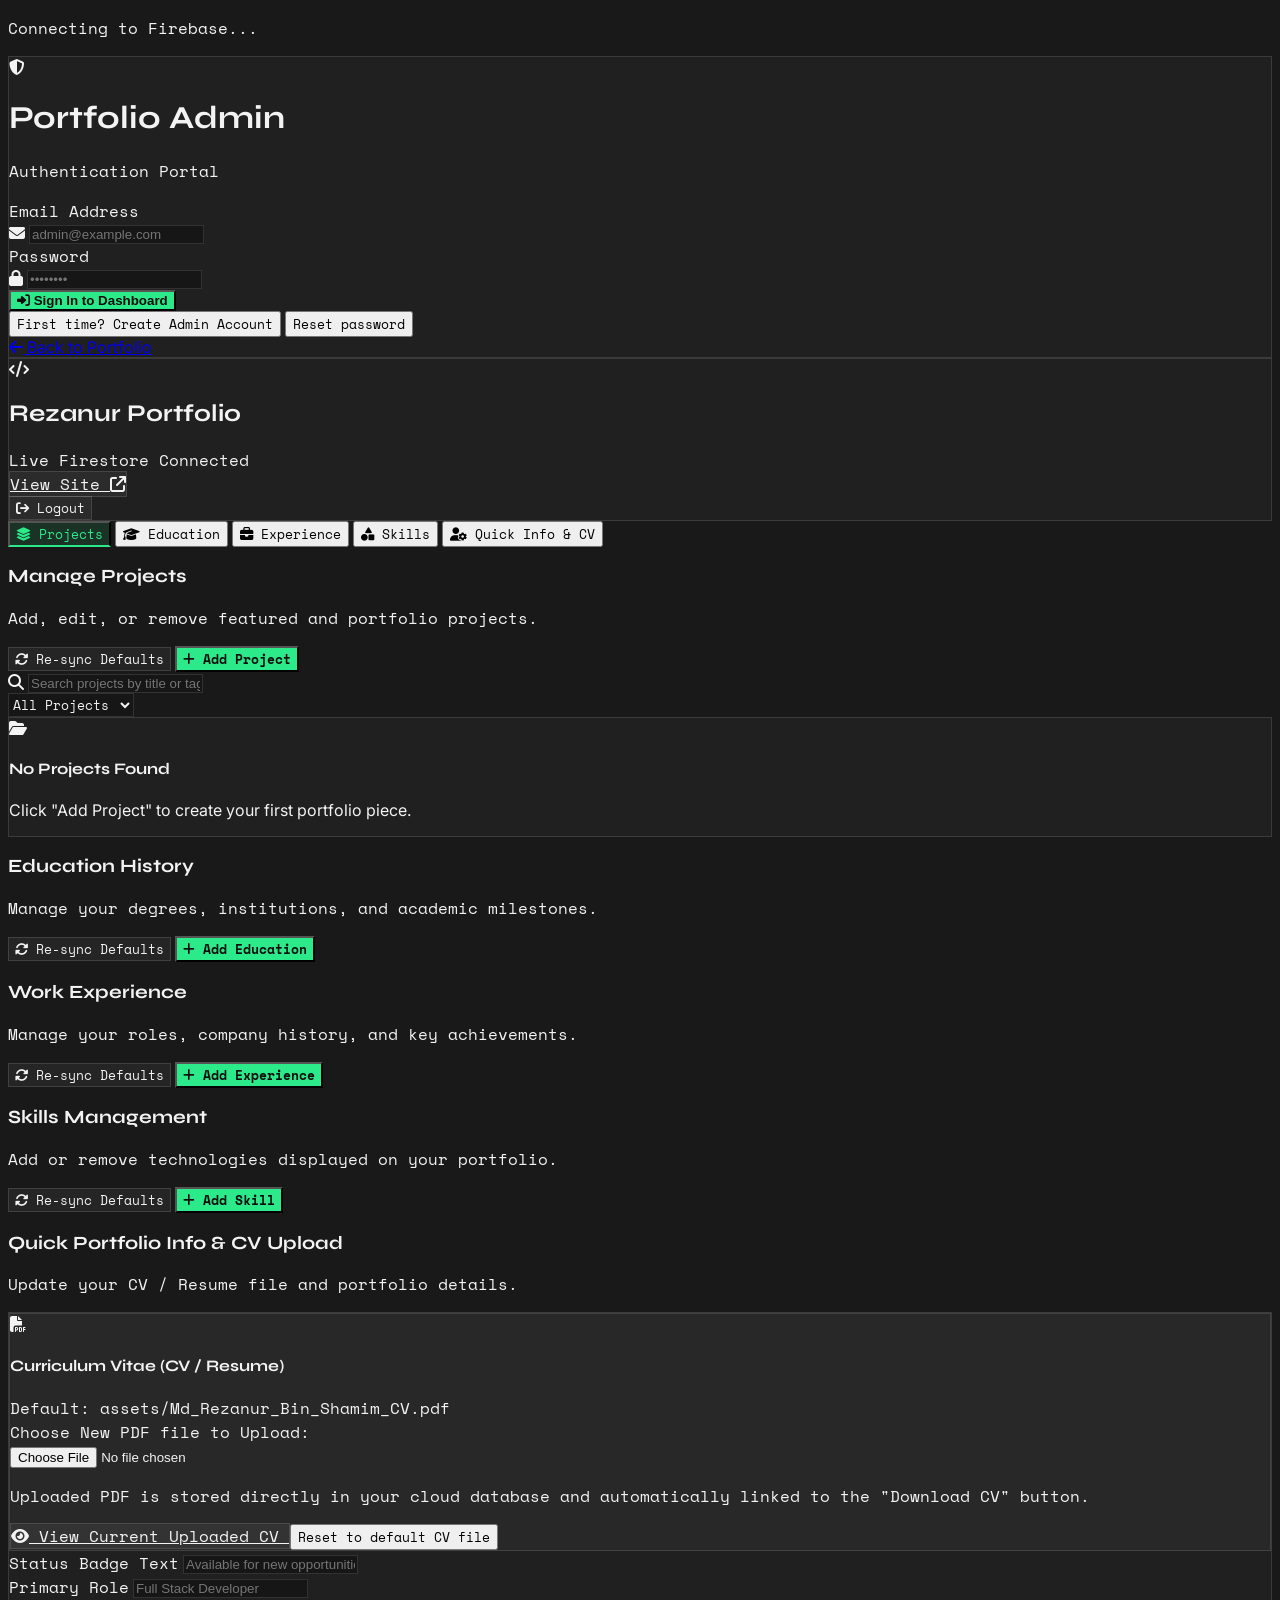
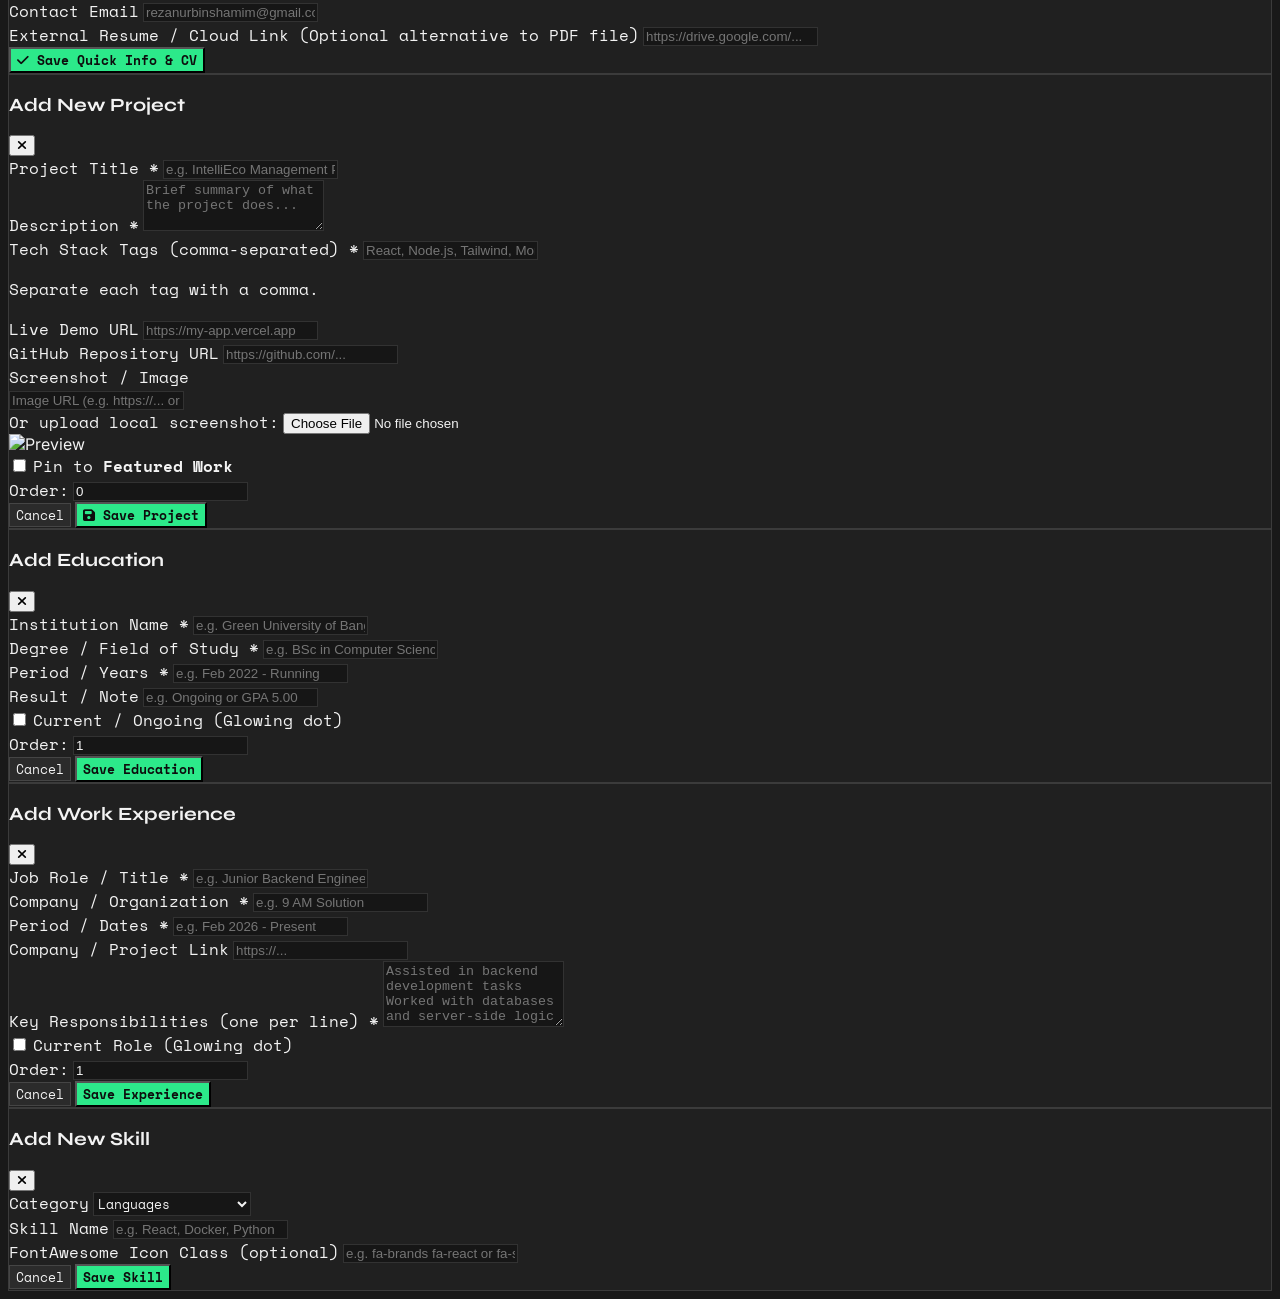
==== admin.html @ 4079ec22 "feat: add admin dashboard with Firebase Firestore dynamic portfolio management" ====
<!DOCTYPE html>
<html lang="en">
<head>
  <meta charset="UTF-8" />
  <meta name="viewport" content="width=device-width, initial-scale=1.0" />
  <title>Admin Dashboard | Rezanur Portfolio</title>
  <link rel="icon" href="data:image/svg+xml,%3Csvg xmlns='http://www.w3.org/2000/svg' viewBox='0 0 100 100'%3E%3Ctext y='0.9em' font-size='90'%3E%F0%9F%9B%A1%EF%B8%8F%3C/text%3E%3C/svg%3E">
  <link rel="preconnect" href="https://fonts.googleapis.com">
  <link rel="preconnect" href="https://fonts.gstatic.com" crossorigin>
  <link href="https://fonts.googleapis.com/css2?family=Inter:wght@300;400;500;600;700;800&family=Space+Mono:wght@400;700&family=Syne:wght@600;700;800&display=swap" rel="stylesheet">
  <link rel="stylesheet" href="https://cdnjs.cloudflare.com/ajax/libs/font-awesome/6.5.1/css/all.min.css" />
  <script src="https://cdn.tailwindcss.com"></script>
  <style>
    :root {
      --bg: #191919;
      --panel: #202020;
      --panel-soft: #282828;
      --line: rgba(255, 255, 255, 0.12);
      --text: #f3f3f3;
      --muted: #9d9da5;
      --accent: #2ce98a;
      --accent-soft: rgba(44, 233, 138, 0.12);
      --accent-hover: #26cf7a;
      --danger: #ef4444;
    }
    body {
      background-color: var(--bg);
      color: var(--text);
      font-family: 'Inter', sans-serif;
    }
    .font-mono-code {
      font-family: 'Space Mono', monospace;
    }
    .font-syne {
      font-family: 'Syne', sans-serif;
    }
    .panel {
      background-color: var(--panel);
      border: 1px solid var(--line);
    }
    .panel-soft {
      background-color: var(--panel-soft);
      border: 1px solid var(--line);
    }
    .accent-btn {
      background-color: var(--accent);
      color: #0d0d0d;
      font-weight: 600;
      transition: all 0.2s ease;
    }
    .accent-btn:hover {
      background-color: var(--accent-hover);
      box-shadow: 0 0 16px rgba(44, 233, 138, 0.4);
    }
    .ghost-btn {
      background-color: rgba(255, 255, 255, 0.05);
      border: 1px solid var(--line);
      color: var(--text);
      transition: all 0.2s ease;
    }
    .ghost-btn:hover {
      background-color: rgba(255, 255, 255, 0.1);
      border-color: rgba(255, 255, 255, 0.25);
    }
    .input-field {
      background-color: #161616;
      border: 1px solid var(--line);
      color: var(--text);
      transition: border-color 0.2s ease;
    }
    .input-field:focus {
      outline: none;
      border-color: var(--accent);
      box-shadow: 0 0 0 1px var(--accent);
    }
    .tab-btn.active {
      color: var(--accent);
      border-bottom: 2px solid var(--accent);
      background-color: var(--accent-soft);
    }
  </style>

  <!-- Firebase SDKs -->
  <script src="https://www.gstatic.com/firebasejs/10.12.0/firebase-app-compat.js"></script>
  <script src="https://www.gstatic.com/firebasejs/10.12.0/firebase-auth-compat.js"></script>
  <script src="https://www.gstatic.com/firebasejs/10.12.0/firebase-firestore-compat.js"></script>
  <script src="firebase-config.js"></script>
</head>
<body class="min-h-screen flex flex-col">

  <!-- Toast Notification Container -->
  <div id="toastContainer" class="fixed top-5 right-5 z-50 flex flex-col gap-2 max-w-sm pointer-events-none"></div>

  <!-- Auth Loading Splash -->
  <div id="authLoading" class="fixed inset-0 bg-[#161616] flex flex-col items-center justify-center z-50 gap-4">
    <div class="w-12 h-12 border-4 border-[rgba(255,255,255,0.1)] border-t-[#2ce98a] rounded-full animate-spin"></div>
    <p class="font-mono-code text-sm text-[#9d9da5]">Connecting to Firebase...</p>
  </div>

  <!-- LOGIN SECTION (Shown when logged out) -->
  <div id="loginSection" class="hidden min-h-screen flex items-center justify-center p-4">
    <div class="panel max-w-md w-full rounded-2xl p-8 relative overflow-hidden shadow-2xl">
      <div class="absolute -top-24 -right-24 w-48 h-48 bg-[#2ce98a]/10 rounded-full blur-3xl pointer-events-none"></div>
      
      <div class="flex items-center gap-3 mb-6">
        <div class="w-10 h-10 rounded-xl bg-[#2ce98a]/10 border border-[#2ce98a]/30 flex items-center justify-center text-[#2ce98a]">
          <i class="fa-solid fa-shield-halved text-lg"></i>
        </div>
        <div>
          <h1 class="font-syne text-2xl font-bold tracking-tight">Portfolio Admin</h1>
          <p class="text-xs text-[#9d9da5] font-mono-code">Authentication Portal</p>
        </div>
      </div>

      <div id="authAlert" class="hidden mb-4 p-3 rounded-lg text-xs font-mono-code border"></div>

      <form id="authForm" class="space-y-4">
        <div>
          <label class="block text-xs font-mono-code text-[#9d9da5] mb-1">Email Address</label>
          <div class="relative">
            <i class="fa-solid fa-envelope absolute left-3 top-1/2 -translate-y-1/2 text-[#9d9da5] text-xs"></i>
            <input type="email" id="authEmail" required placeholder="admin@example.com" class="input-field w-full pl-9 pr-3 py-2.5 rounded-lg text-sm" />
          </div>
        </div>

        <div>
          <label class="block text-xs font-mono-code text-[#9d9da5] mb-1">Password</label>
          <div class="relative">
            <i class="fa-solid fa-lock absolute left-3 top-1/2 -translate-y-1/2 text-[#9d9da5] text-xs"></i>
            <input type="password" id="authPassword" required placeholder="••••••••" class="input-field w-full pl-9 pr-3 py-2.5 rounded-lg text-sm" />
          </div>
        </div>

        <button type="submit" id="authSubmitBtn" class="accent-btn w-full py-2.5 rounded-lg text-sm mt-2 flex items-center justify-center gap-2">
          <i class="fa-solid fa-right-to-bracket"></i>
          <span id="authSubmitText">Sign In to Dashboard</span>
        </button>
      </form>

      <div class="mt-6 pt-4 border-t border-[rgba(255,255,255,0.08)] flex items-center justify-between text-xs">
        <button id="toggleAuthModeBtn" class="text-[#2ce98a] hover:underline font-mono-code">
          First time? Create Admin Account
        </button>
        <button id="forgotPasswordBtn" class="text-[#9d9da5] hover:text-white font-mono-code">
          Reset password
        </button>
      </div>

      <div class="mt-4 text-center">
        <a href="index.html" class="text-xs text-[#9d9da5] hover:text-[#2ce98a] inline-flex items-center gap-1">
          <i class="fa-solid fa-arrow-left"></i> Back to Portfolio
        </a>
      </div>
    </div>
  </div>

  <!-- DASHBOARD SECTION (Shown when logged in) -->
  <div id="dashboardSection" class="hidden flex-1 flex flex-col">
    <!-- Header -->
    <header class="panel border-b border-[var(--line)] sticky top-0 z-30 px-4 md:px-8 py-3.5 flex items-center justify-between">
      <div class="flex items-center gap-3">
        <div class="w-8 h-8 rounded-lg bg-[#2ce98a]/15 border border-[#2ce98a]/30 flex items-center justify-center text-[#2ce98a]">
          <i class="fa-solid fa-code text-sm"></i>
        </div>
        <div>
          <h2 class="font-syne font-bold text-base leading-tight">Rezanur Portfolio</h2>
          <div class="flex items-center gap-2">
            <span class="w-2 h-2 rounded-full bg-[#2ce98a] animate-pulse"></span>
            <span class="text-[11px] font-mono-code text-[#2ce98a]">Live Firestore Connected</span>
          </div>
        </div>
      </div>

      <div class="flex items-center gap-3">
        <a href="index.html" target="_blank" class="ghost-btn px-3 py-1.5 rounded-lg text-xs font-mono-code flex items-center gap-1.5">
          <span>View Site</span>
          <i class="fa-solid fa-arrow-up-right-from-square text-[10px]"></i>
        </a>
        <div class="hidden sm:block text-xs text-[#9d9da5] font-mono-code border-l border-[var(--line)] pl-3" id="userEmailBadge"></div>
        <button id="logoutBtn" class="ghost-btn hover:border-red-500/50 hover:text-red-400 px-3 py-1.5 rounded-lg text-xs font-mono-code flex items-center gap-1.5">
          <i class="fa-solid fa-arrow-right-from-bracket"></i>
          <span class="hidden sm:inline">Logout</span>
        </button>
      </div>
    </header>

    <!-- Navigation Tabs -->
    <div class="border-b border-[var(--line)] bg-[#1c1c1c] px-4 md:px-8">
      <nav class="flex gap-2 overflow-x-auto py-2">
        <button data-tab="projects" class="tab-btn active px-4 py-2 rounded-lg text-xs font-mono-code transition-all flex items-center gap-2">
          <i class="fa-solid fa-layer-group"></i> Projects
        </button>
        <button data-tab="education" class="tab-btn px-4 py-2 rounded-lg text-xs font-mono-code transition-all flex items-center gap-2 text-[#9d9da5] hover:text-white">
          <i class="fa-solid fa-graduation-cap"></i> Education
        </button>
        <button data-tab="experience" class="tab-btn px-4 py-2 rounded-lg text-xs font-mono-code transition-all flex items-center gap-2 text-[#9d9da5] hover:text-white">
          <i class="fa-solid fa-briefcase"></i> Experience
        </button>
        <button data-tab="skills" class="tab-btn px-4 py-2 rounded-lg text-xs font-mono-code transition-all flex items-center gap-2 text-[#9d9da5] hover:text-white">
          <i class="fa-solid fa-shapes"></i> Skills
        </button>
        <button data-tab="profile" class="tab-btn px-4 py-2 rounded-lg text-xs font-mono-code transition-all flex items-center gap-2 text-[#9d9da5] hover:text-white">
          <i class="fa-solid fa-user-gear"></i> Quick Info &amp; CV
        </button>
      </nav>
    </div>

    <!-- Main Content Area -->
    <main class="flex-1 p-4 md:p-8 max-w-7xl mx-auto w-full">

      <!-- ================= TAB: PROJECTS ================= -->
      <section id="tab-projects" class="tab-content space-y-6">
        <div class="flex flex-col sm:flex-row items-start sm:items-center justify-between gap-4">
          <div>
            <h3 class="font-syne text-xl font-bold">Manage Projects</h3>
            <p class="text-xs font-mono-code text-[#9d9da5]">Add, edit, or remove featured and portfolio projects.</p>
          </div>
          <div class="flex items-center gap-2 w-full sm:w-auto">
            <button id="importDefaultsBtn" class="ghost-btn px-3 py-2 rounded-lg text-xs font-mono-code flex items-center gap-1.5" title="Re-sync default projects into Firestore">
              <i class="fa-solid fa-rotate text-[#2ce98a]"></i>
              <span>Re-sync Defaults</span>
            </button>
            <button id="openAddProjectModalBtn" class="accent-btn px-4 py-2 rounded-lg text-xs font-mono-code flex items-center gap-1.5 ml-auto sm:ml-0">
              <i class="fa-solid fa-plus"></i>
              <span>Add Project</span>
            </button>
          </div>
        </div>

        <!-- Filter / Search -->
        <div class="flex items-center gap-3">
          <div class="relative flex-1 max-w-sm">
            <i class="fa-solid fa-magnifying-glass absolute left-3 top-1/2 -translate-y-1/2 text-xs text-[#9d9da5]"></i>
            <input type="text" id="projectSearchInput" placeholder="Search projects by title or tag..." class="input-field w-full pl-9 pr-3 py-2 rounded-lg text-xs" />
          </div>
          <select id="projectFilterPinned" class="input-field px-3 py-2 rounded-lg text-xs font-mono-code">
            <option value="all">All Projects</option>
            <option value="pinned">Featured Only</option>
            <option value="unpinned">Standard Only</option>
          </select>
        </div>

        <!-- Projects Grid -->
        <div id="projectsGrid" class="grid grid-cols-1 md:grid-cols-2 lg:grid-cols-3 gap-4"></div>

        <!-- Empty State -->
        <div id="projectsEmptyState" class="hidden panel rounded-2xl p-12 text-center space-y-4">
          <div class="w-16 h-16 mx-auto rounded-2xl bg-[#2ce98a]/10 border border-[#2ce98a]/30 flex items-center justify-center text-[#2ce98a] text-2xl">
            <i class="fa-solid fa-folder-open"></i>
          </div>
          <h4 class="font-syne text-lg font-bold">No Projects Found</h4>
          <p class="text-xs text-[#9d9da5] max-w-md mx-auto">Click "Add Project" to create your first portfolio piece.</p>
        </div>
      </section>

      <!-- ================= TAB: EDUCATION ================= -->
      <section id="tab-education" class="tab-content hidden space-y-6">
        <div class="flex flex-col sm:flex-row items-start sm:items-center justify-between gap-4">
          <div>
            <h3 class="font-syne text-xl font-bold">Education History</h3>
            <p class="text-xs font-mono-code text-[#9d9da5]">Manage your degrees, institutions, and academic milestones.</p>
          </div>
          <div class="flex items-center gap-2">
            <button id="importEducationDefaultsBtn" class="ghost-btn px-3 py-2 rounded-lg text-xs font-mono-code flex items-center gap-1.5">
              <i class="fa-solid fa-rotate text-[#2ce98a]"></i>
              <span>Re-sync Defaults</span>
            </button>
            <button id="openAddEducationModalBtn" class="accent-btn px-4 py-2 rounded-lg text-xs font-mono-code flex items-center gap-1.5">
              <i class="fa-solid fa-plus"></i>
              <span>Add Education</span>
            </button>
          </div>
        </div>

        <div id="educationGrid" class="space-y-4">
          <!-- Dynamically populated -->
        </div>
      </section>

      <!-- ================= TAB: EXPERIENCE ================= -->
      <section id="tab-experience" class="tab-content hidden space-y-6">
        <div class="flex flex-col sm:flex-row items-start sm:items-center justify-between gap-4">
          <div>
            <h3 class="font-syne text-xl font-bold">Work Experience</h3>
            <p class="text-xs font-mono-code text-[#9d9da5]">Manage your roles, company history, and key achievements.</p>
          </div>
          <div class="flex items-center gap-2">
            <button id="importExperienceDefaultsBtn" class="ghost-btn px-3 py-2 rounded-lg text-xs font-mono-code flex items-center gap-1.5">
              <i class="fa-solid fa-rotate text-[#2ce98a]"></i>
              <span>Re-sync Defaults</span>
            </button>
            <button id="openAddExperienceBtn" class="accent-btn px-4 py-2 rounded-lg text-xs font-mono-code flex items-center gap-1.5">
              <i class="fa-solid fa-plus"></i>
              <span>Add Experience</span>
            </button>
          </div>
        </div>

        <div id="experienceList" class="space-y-4">
          <!-- Dynamically populated -->
        </div>
      </section>

      <!-- ================= TAB: SKILLS ================= -->
      <section id="tab-skills" class="tab-content hidden space-y-6">
        <div class="flex flex-col sm:flex-row items-start sm:items-center justify-between gap-4">
          <div>
            <h3 class="font-syne text-xl font-bold">Skills Management</h3>
            <p class="text-xs font-mono-code text-[#9d9da5]">Add or remove technologies displayed on your portfolio.</p>
          </div>
          <div class="flex items-center gap-2">
            <button id="importSkillsDefaultsBtn" class="ghost-btn px-3 py-2 rounded-lg text-xs font-mono-code flex items-center gap-1.5">
              <i class="fa-solid fa-rotate text-[#2ce98a]"></i>
              <span>Re-sync Defaults</span>
            </button>
            <button id="openAddSkillModalBtn" class="accent-btn px-4 py-2 rounded-lg text-xs font-mono-code flex items-center gap-1.5">
              <i class="fa-solid fa-plus"></i>
              <span>Add Skill</span>
            </button>
          </div>
        </div>

        <div id="skillsContainer" class="space-y-6">
          <!-- Dynamically categorized skills -->
        </div>
      </section>

      <!-- ================= TAB: QUICK INFO & CV ================= -->
      <section id="tab-profile" class="tab-content hidden space-y-6 max-w-3xl">
        <div>
          <h3 class="font-syne text-xl font-bold">Quick Portfolio Info &amp; CV Upload</h3>
          <p class="text-xs font-mono-code text-[#9d9da5]">Update your CV / Resume file and portfolio details.</p>
        </div>

        <form id="quickInfoForm" class="panel rounded-xl p-6 sm:p-8 space-y-6">

          <!-- CV Upload Card -->
          <div class="panel-soft rounded-xl p-5 border border-[var(--line)] space-y-4">
            <div class="flex items-center justify-between flex-wrap gap-2">
              <div class="flex items-center gap-2 text-[#2ce98a]">
                <i class="fa-solid fa-file-pdf text-lg"></i>
                <h4 class="font-syne font-bold text-sm text-white">Curriculum Vitae (CV / Resume)</h4>
              </div>
              <span id="cvCurrentStatus" class="text-[11px] font-mono-code text-[#9d9da5]">Default: assets/Md_Rezanur_Bin_Shamim_CV.pdf</span>
            </div>

            <div class="space-y-2">
              <label class="block text-xs font-mono-code text-[#9d9da5]">Choose New PDF file to Upload:</label>
              <div class="flex flex-col sm:flex-row items-start sm:items-center gap-3">
                <input type="file" id="cvFileInput" accept=".pdf" class="text-xs file:bg-[#2ce98a]/15 file:text-[#2ce98a] file:border file:border-[#2ce98a]/30 file:rounded-lg file:px-3 file:py-2 file:font-mono-code file:cursor-pointer hover:file:bg-[#2ce98a]/25 text-[#9d9da5] w-full sm:w-auto" />
                <span id="cvFileSize" class="text-xs font-mono-code text-[#2ce98a]"></span>
              </div>
              <p class="text-[10px] text-[#9d9da5] font-mono-code">Uploaded PDF is stored directly in your cloud database and automatically linked to the "Download CV" button.</p>
            </div>

            <div id="cvPreviewRow" class="hidden flex items-center gap-3 pt-3 border-t border-[var(--line)]">
              <a id="cvPreviewLink" href="#" target="_blank" class="ghost-btn px-3 py-1.5 rounded-lg text-xs font-mono-code flex items-center gap-1.5 text-[#2ce98a]">
                <i class="fa-solid fa-eye"></i> View Current Uploaded CV
              </a>
              <button type="button" id="resetCvBtn" class="text-[11px] text-[#9d9da5] hover:text-red-400 font-mono-code">
                Reset to default CV file
              </button>
            </div>
          </div>

          <div>
            <label class="block text-xs font-mono-code text-[#9d9da5] mb-1">Status Badge Text</label>
            <input type="text" id="infoStatus" placeholder="Available for new opportunities" class="input-field w-full px-3 py-2 rounded-lg text-xs" />
          </div>

          <div class="grid grid-cols-1 sm:grid-cols-2 gap-4">
            <div>
              <label class="block text-xs font-mono-code text-[#9d9da5] mb-1">Primary Role</label>
              <input type="text" id="infoRole" placeholder="Full Stack Developer" class="input-field w-full px-3 py-2 rounded-lg text-xs" />
            </div>
            <div>
              <label class="block text-xs font-mono-code text-[#9d9da5] mb-1">Contact Email</label>
              <input type="email" id="infoEmail" placeholder="rezanurbinshamim@gmail.com" class="input-field w-full px-3 py-2 rounded-lg text-xs" />
            </div>
          </div>

          <div>
            <label class="block text-xs font-mono-code text-[#9d9da5] mb-1">External Resume / Cloud Link (Optional alternative to PDF file)</label>
            <input type="url" id="infoResume" placeholder="https://drive.google.com/..." class="input-field w-full px-3 py-2 rounded-lg text-xs" />
          </div>

          <button type="submit" id="saveQuickInfoBtn" class="accent-btn px-5 py-2.5 rounded-lg text-xs font-mono-code flex items-center gap-2">
            <i class="fa-solid fa-check"></i>
            <span>Save Quick Info &amp; CV</span>
          </button>
        </form>
      </section>

    </main>
  </div>

  <!-- ================= ADD / EDIT PROJECT MODAL ================= -->
  <div id="projectModal" class="hidden fixed inset-0 z-50 bg-black/80 backdrop-blur-sm flex items-center justify-center p-4 overflow-y-auto">
    <div class="panel max-w-xl w-full rounded-2xl p-6 sm:p-8 space-y-5 my-8">
      <div class="flex items-center justify-between border-b border-[var(--line)] pb-4">
        <h3 id="modalTitle" class="font-syne text-lg font-bold">Add New Project</h3>
        <button id="closeProjectModalBtn" class="text-[#9d9da5] hover:text-white text-lg">
          <i class="fa-solid fa-xmark"></i>
        </button>
      </div>

      <form id="projectForm" class="space-y-4">
        <input type="hidden" id="projectId" />

        <div>
          <label class="block text-xs font-mono-code text-[#9d9da5] mb-1">Project Title *</label>
          <input type="text" id="projectTitle" required placeholder="e.g. IntelliEco Management Platform" class="input-field w-full px-3 py-2.5 rounded-lg text-xs" />
        </div>

        <div>
          <label class="block text-xs font-mono-code text-[#9d9da5] mb-1">Description *</label>
          <textarea id="projectDescription" required rows="3" placeholder="Brief summary of what the project does..." class="input-field w-full px-3 py-2 rounded-lg text-xs"></textarea>
        </div>

        <div>
          <label class="block text-xs font-mono-code text-[#9d9da5] mb-1">Tech Stack Tags (comma-separated) *</label>
          <input type="text" id="projectTags" required placeholder="React, Node.js, Tailwind, MongoDB" class="input-field w-full px-3 py-2 rounded-lg text-xs" />
          <p class="text-[10px] text-[#9d9da5] mt-1 font-mono-code">Separate each tag with a comma.</p>
        </div>

        <div class="grid grid-cols-1 sm:grid-cols-2 gap-4">
          <div>
            <label class="block text-xs font-mono-code text-[#9d9da5] mb-1">Live Demo URL</label>
            <input type="url" id="projectDemo" placeholder="https://my-app.vercel.app" class="input-field w-full px-3 py-2 rounded-lg text-xs" />
          </div>
          <div>
            <label class="block text-xs font-mono-code text-[#9d9da5] mb-1">GitHub Repository URL</label>
            <input type="url" id="projectLink" placeholder="https://github.com/..." class="input-field w-full px-3 py-2 rounded-lg text-xs" />
          </div>
        </div>

        <div>
          <label class="block text-xs font-mono-code text-[#9d9da5] mb-1">Screenshot / Image</label>
          <div class="space-y-2">
            <input type="text" id="projectImage" placeholder="Image URL (e.g. https://... or leave empty)" class="input-field w-full px-3 py-2 rounded-lg text-xs" />
            <div class="flex items-center gap-2">
              <span class="text-[10px] font-mono-code text-[#9d9da5]">Or upload local screenshot:</span>
              <input type="file" id="projectImageFile" accept="image/*" class="text-xs file:bg-white/10 file:border-0 file:rounded file:px-2 file:py-1 file:text-xs file:text-white file:cursor-pointer" />
            </div>
            <div id="imagePreviewContainer" class="hidden">
              <img id="imagePreview" src="" alt="Preview" class="h-24 rounded border border-[var(--line)] object-cover" />
            </div>
          </div>
        </div>

        <div class="flex items-center justify-between pt-2">
          <label class="flex items-center gap-2 cursor-pointer">
            <input type="checkbox" id="projectPinned" class="rounded border-[#9d9da5] text-[#2ce98a] focus:ring-0" />
            <span class="text-xs font-mono-code">Pin to <strong>Featured Work</strong></span>
          </label>

          <div class="flex items-center gap-2">
            <label class="text-xs font-mono-code text-[#9d9da5]">Order:</label>
            <input type="number" id="projectOrder" value="0" class="input-field w-16 px-2 py-1 rounded text-xs text-center" />
          </div>
        </div>

        <div class="flex items-center justify-end gap-3 pt-4 border-t border-[var(--line)]">
          <button type="button" id="cancelProjectModalBtn" class="ghost-btn px-4 py-2 rounded-lg text-xs font-mono-code">Cancel</button>
          <button type="submit" id="saveProjectBtn" class="accent-btn px-5 py-2 rounded-lg text-xs font-mono-code flex items-center gap-1.5">
            <i class="fa-solid fa-floppy-disk"></i>
            <span>Save Project</span>
          </button>
        </div>
      </form>
    </div>
  </div>

  <!-- ================= ADD / EDIT EDUCATION MODAL ================= -->
  <div id="educationModal" class="hidden fixed inset-0 z-50 bg-black/80 backdrop-blur-sm flex items-center justify-center p-4 overflow-y-auto">
    <div class="panel max-w-md w-full rounded-2xl p-6 sm:p-8 space-y-4 my-8">
      <div class="flex items-center justify-between border-b border-[var(--line)] pb-3">
        <h3 id="educationModalTitle" class="font-syne text-lg font-bold">Add Education</h3>
        <button id="closeEducationModalBtn" class="text-[#9d9da5] hover:text-white"><i class="fa-solid fa-xmark"></i></button>
      </div>
      <form id="educationForm" class="space-y-4">
        <input type="hidden" id="educationId" />

        <div>
          <label class="block text-xs font-mono-code text-[#9d9da5] mb-1">Institution Name *</label>
          <input type="text" id="educationRole" required placeholder="e.g. Green University of Bangladesh" class="input-field w-full px-3 py-2 rounded-lg text-xs" />
        </div>

        <div>
          <label class="block text-xs font-mono-code text-[#9d9da5] mb-1">Degree / Field of Study *</label>
          <input type="text" id="educationMeta" required placeholder="e.g. BSc in Computer Science and Engineering" class="input-field w-full px-3 py-2 rounded-lg text-xs" />
        </div>

        <div class="grid grid-cols-2 gap-3">
          <div>
            <label class="block text-xs font-mono-code text-[#9d9da5] mb-1">Period / Years *</label>
            <input type="text" id="educationPeriod" required placeholder="e.g. Feb 2022 - Running" class="input-field w-full px-3 py-2 rounded-lg text-xs" />
          </div>
          <div>
            <label class="block text-xs font-mono-code text-[#9d9da5] mb-1">Result / Note</label>
            <input type="text" id="educationNote" placeholder="e.g. Ongoing or GPA 5.00" class="input-field w-full px-3 py-2 rounded-lg text-xs" />
          </div>
        </div>

        <div class="flex items-center justify-between pt-2">
          <label class="flex items-center gap-2 cursor-pointer">
            <input type="checkbox" id="educationActive" class="rounded border-[#9d9da5] text-[#2ce98a] focus:ring-0" />
            <span class="text-xs font-mono-code">Current / Ongoing (Glowing dot)</span>
          </label>

          <div class="flex items-center gap-2">
            <label class="text-xs font-mono-code text-[#9d9da5]">Order:</label>
            <input type="number" id="educationOrder" value="1" class="input-field w-16 px-2 py-1 rounded text-xs text-center" />
          </div>
        </div>

        <div class="flex justify-end gap-2 pt-3 border-t border-[var(--line)]">
          <button type="button" id="cancelEducationModalBtn" class="ghost-btn px-4 py-2 rounded-lg text-xs font-mono-code">Cancel</button>
          <button type="submit" class="accent-btn px-5 py-2 rounded-lg text-xs font-mono-code">Save Education</button>
        </div>
      </form>
    </div>
  </div>

  <!-- ================= ADD / EDIT EXPERIENCE MODAL ================= -->
  <div id="experienceModal" class="hidden fixed inset-0 z-50 bg-black/80 backdrop-blur-sm flex items-center justify-center p-4 overflow-y-auto">
    <div class="panel max-w-lg w-full rounded-2xl p-6 sm:p-8 space-y-4 my-8">
      <div class="flex items-center justify-between border-b border-[var(--line)] pb-3">
        <h3 id="experienceModalTitle" class="font-syne text-lg font-bold">Add Work Experience</h3>
        <button id="closeExperienceModalBtn" class="text-[#9d9da5] hover:text-white"><i class="fa-solid fa-xmark"></i></button>
      </div>
      <form id="experienceForm" class="space-y-4">
        <input type="hidden" id="experienceId" />

        <div>
          <label class="block text-xs font-mono-code text-[#9d9da5] mb-1">Job Role / Title *</label>
          <input type="text" id="expRole" required placeholder="e.g. Junior Backend Engineer Intern" class="input-field w-full px-3 py-2 rounded-lg text-xs" />
        </div>

        <div class="grid grid-cols-1 sm:grid-cols-2 gap-3">
          <div>
            <label class="block text-xs font-mono-code text-[#9d9da5] mb-1">Company / Organization *</label>
            <input type="text" id="expCompany" required placeholder="e.g. 9 AM Solution" class="input-field w-full px-3 py-2 rounded-lg text-xs" />
          </div>
          <div>
            <label class="block text-xs font-mono-code text-[#9d9da5] mb-1">Period / Dates *</label>
            <input type="text" id="expPeriod" required placeholder="e.g. Feb 2026 - Present" class="input-field w-full px-3 py-2 rounded-lg text-xs" />
          </div>
        </div>

        <div>
          <label class="block text-xs font-mono-code text-[#9d9da5] mb-1">Company / Project Link</label>
          <input type="url" id="expLink" placeholder="https://..." class="input-field w-full px-3 py-2 rounded-lg text-xs" />
        </div>

        <div>
          <label class="block text-xs font-mono-code text-[#9d9da5] mb-1">Key Responsibilities (one per line) *</label>
          <textarea id="expPoints" required rows="4" placeholder="Assisted in backend development tasks&#10;Worked with databases and server-side logic&#10;Collaborated with development team" class="input-field w-full px-3 py-2 rounded-lg text-xs"></textarea>
        </div>

        <div class="flex items-center justify-between pt-2">
          <label class="flex items-center gap-2 cursor-pointer">
            <input type="checkbox" id="expActive" class="rounded border-[#9d9da5] text-[#2ce98a] focus:ring-0" />
            <span class="text-xs font-mono-code">Current Role (Glowing dot)</span>
          </label>

          <div class="flex items-center gap-2">
            <label class="text-xs font-mono-code text-[#9d9da5]">Order:</label>
            <input type="number" id="expOrder" value="1" class="input-field w-16 px-2 py-1 rounded text-xs text-center" />
          </div>
        </div>

        <div class="flex justify-end gap-2 pt-3 border-t border-[var(--line)]">
          <button type="button" id="cancelExperienceModalBtn" class="ghost-btn px-4 py-2 rounded-lg text-xs font-mono-code">Cancel</button>
          <button type="submit" class="accent-btn px-5 py-2 rounded-lg text-xs font-mono-code">Save Experience</button>
        </div>
      </form>
    </div>
  </div>

  <!-- ================= ADD SKILL MODAL ================= -->
  <div id="skillModal" class="hidden fixed inset-0 z-50 bg-black/80 backdrop-blur-sm flex items-center justify-center p-4">
    <div class="panel max-w-md w-full rounded-2xl p-6 space-y-4">
      <div class="flex items-center justify-between border-b border-[var(--line)] pb-3">
        <h3 class="font-syne text-base font-bold">Add New Skill</h3>
        <button id="closeSkillModalBtn" class="text-[#9d9da5] hover:text-white"><i class="fa-solid fa-xmark"></i></button>
      </div>
      <form id="skillForm" class="space-y-4">
        <div>
          <label class="block text-xs font-mono-code text-[#9d9da5] mb-1">Category</label>
          <select id="skillCategory" required class="input-field w-full px-3 py-2 rounded-lg text-xs font-mono-code">
            <option value="Languages">Languages</option>
            <option value="Frontend">Frontend</option>
            <option value="Backend">Backend</option>
            <option value="Databases">Databases</option>
            <option value="Tools">Tools &amp; Platforms</option>
          </select>
        </div>
        <div>
          <label class="block text-xs font-mono-code text-[#9d9da5] mb-1">Skill Name</label>
          <input type="text" id="skillName" required placeholder="e.g. React, Docker, Python" class="input-field w-full px-3 py-2 rounded-lg text-xs" />
        </div>
        <div>
          <label class="block text-xs font-mono-code text-[#9d9da5] mb-1">FontAwesome Icon Class (optional)</label>
          <input type="text" id="skillIcon" placeholder="e.g. fa-brands fa-react or fa-solid fa-code" class="input-field w-full px-3 py-2 rounded-lg text-xs" />
        </div>
        <div class="flex justify-end gap-2 pt-2">
          <button type="button" id="cancelSkillModalBtn" class="ghost-btn px-4 py-2 rounded-lg text-xs font-mono-code">Cancel</button>
          <button type="submit" class="accent-btn px-5 py-2 rounded-lg text-xs font-mono-code">Save Skill</button>
        </div>
      </form>
    </div>
  </div>

  <!-- Admin Application Logic -->
  <script src="admin.js"></script>
</body>
</html>
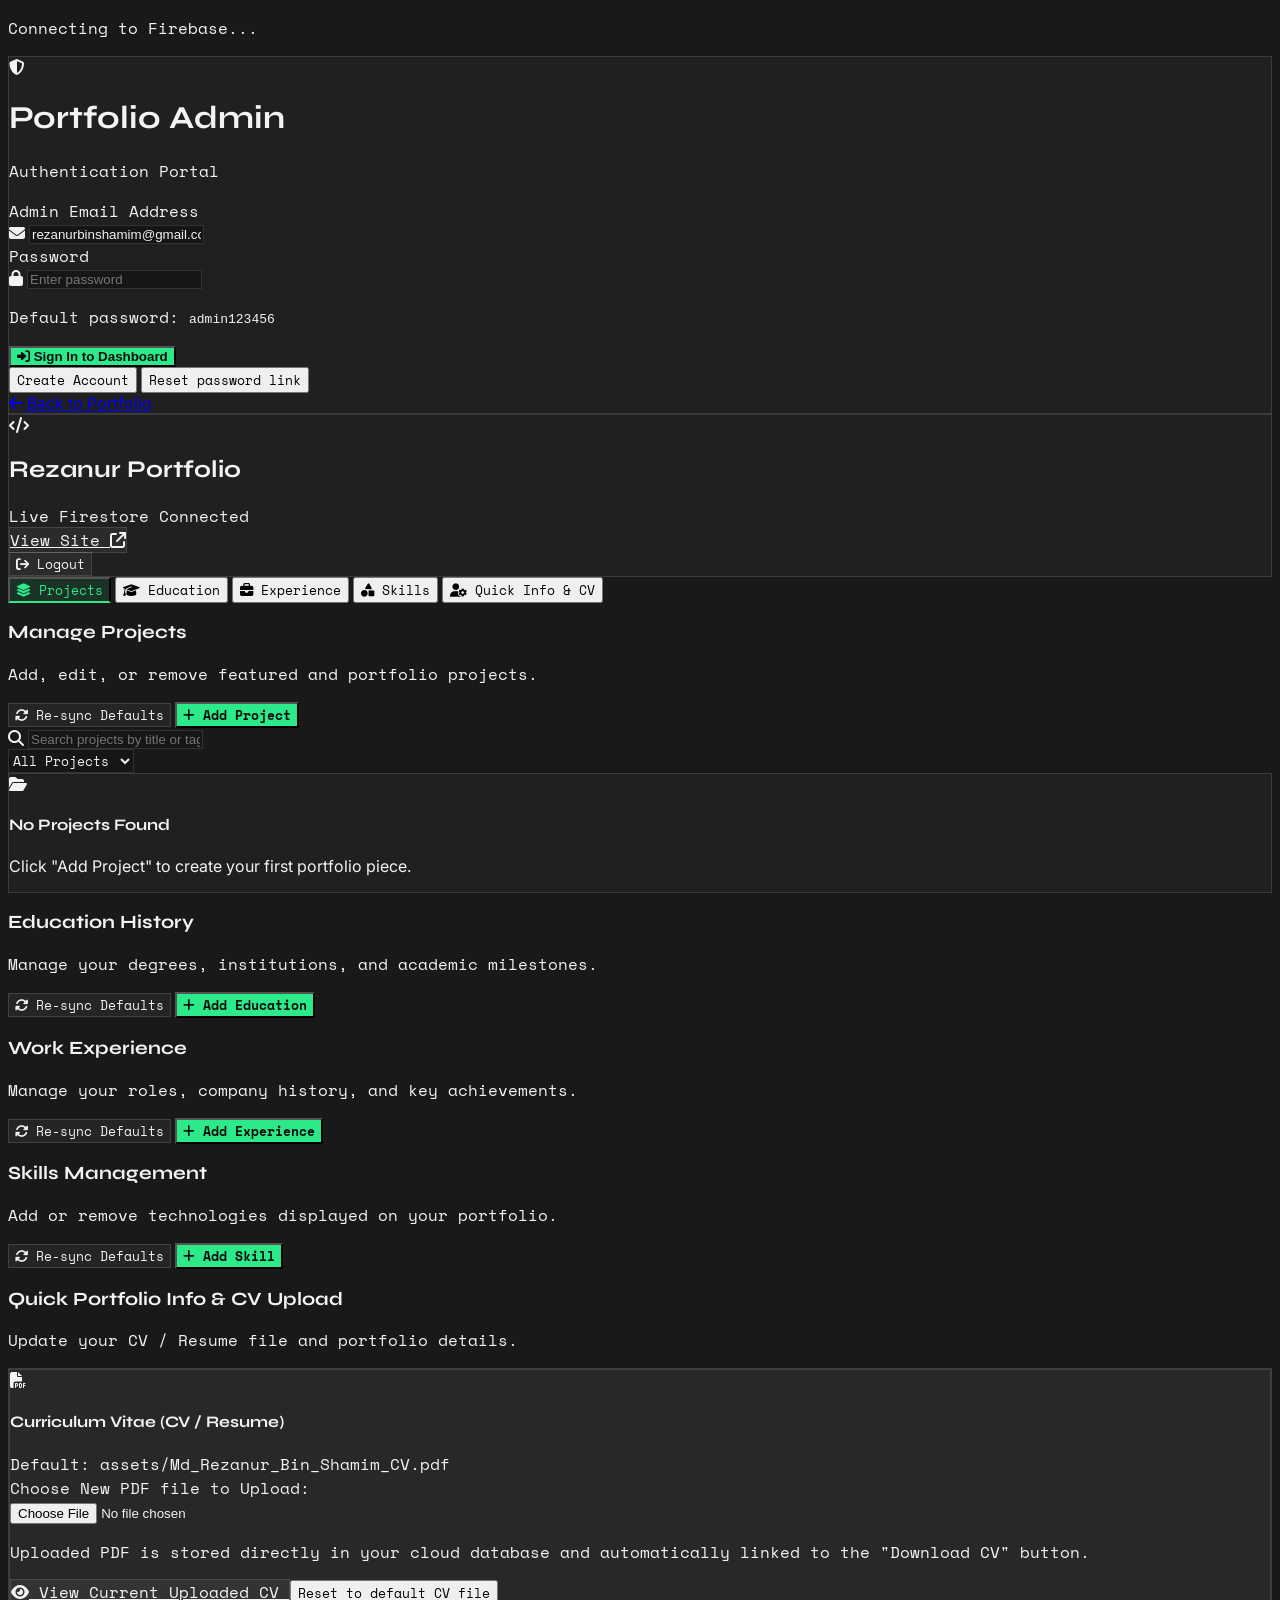
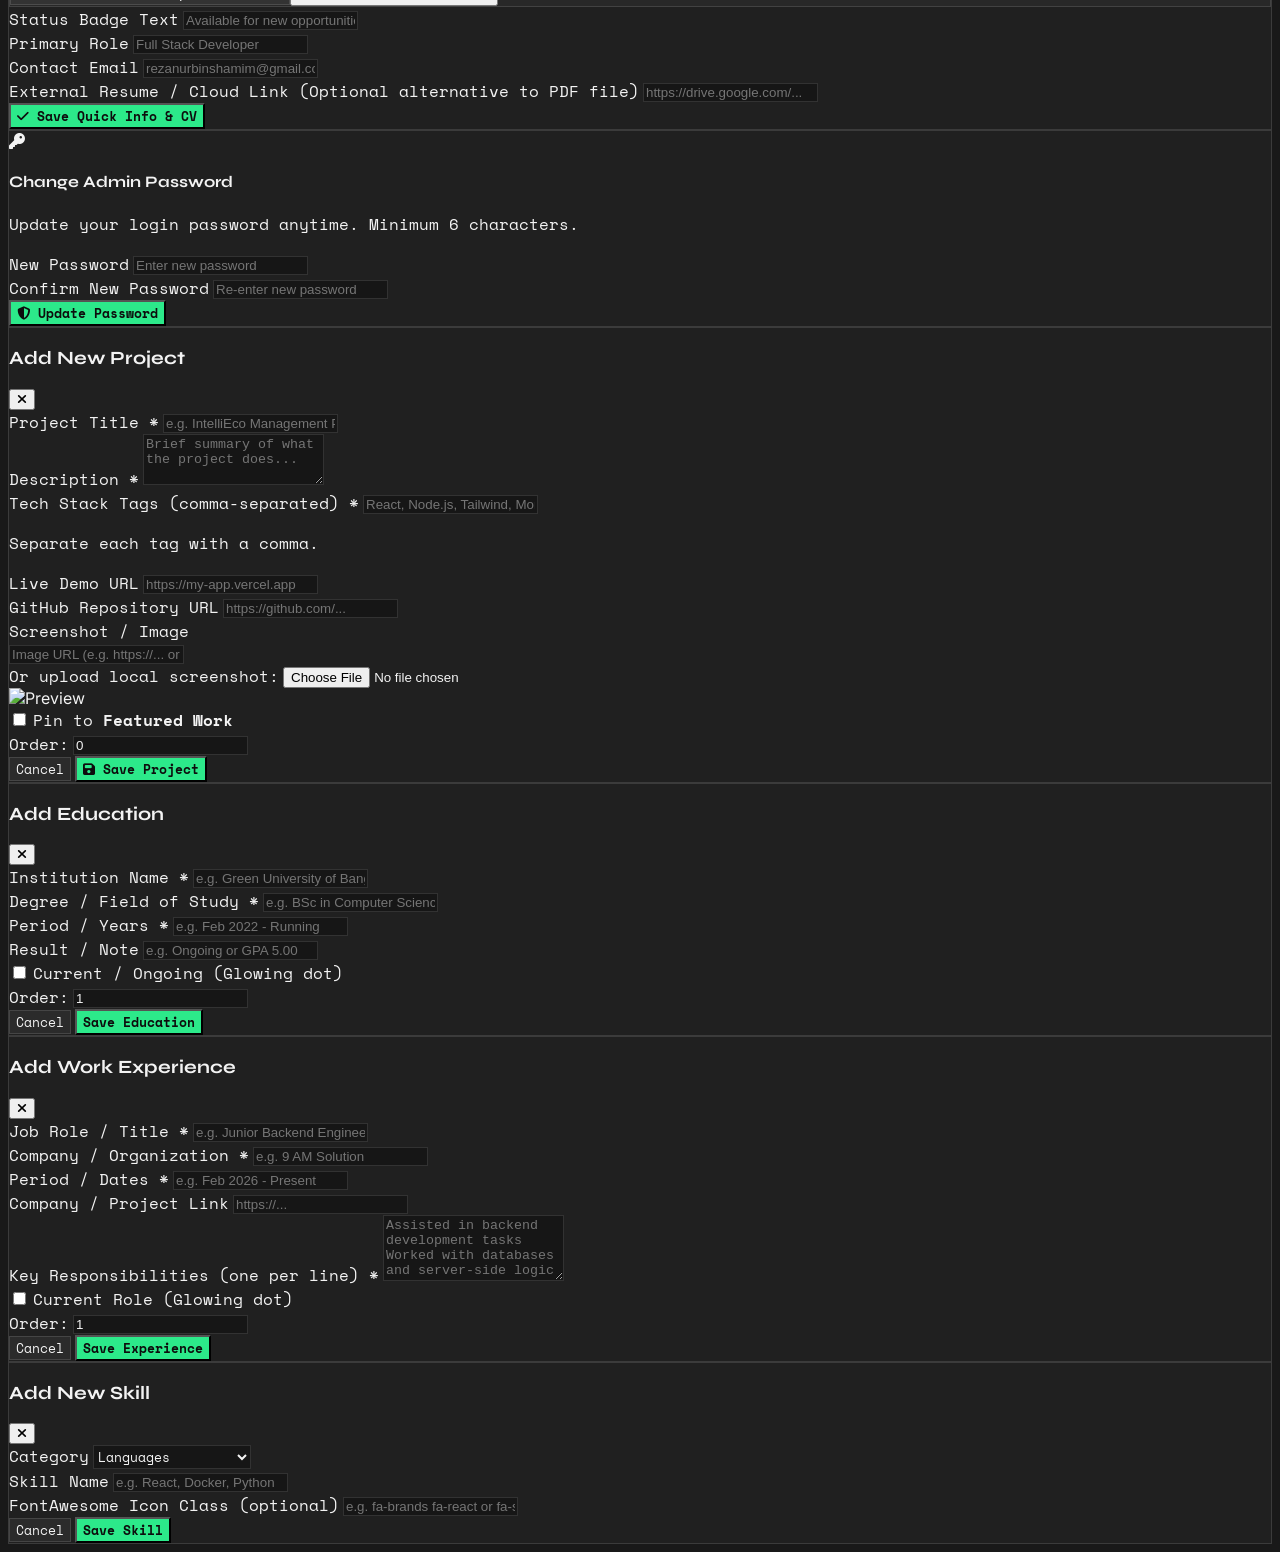
==== commit eacdd333: "feat: pre-configure primary admin credentials and add change password feature" ====
--- a/admin.html
+++ b/admin.html
@@ -116,10 +116,10 @@
 
       <form id="authForm" class="space-y-4">
         <div>
-          <label class="block text-xs font-mono-code text-[#9d9da5] mb-1">Email Address</label>
+          <label class="block text-xs font-mono-code text-[#9d9da5] mb-1">Admin Email Address</label>
           <div class="relative">
             <i class="fa-solid fa-envelope absolute left-3 top-1/2 -translate-y-1/2 text-[#9d9da5] text-xs"></i>
-            <input type="email" id="authEmail" required placeholder="admin@example.com" class="input-field w-full pl-9 pr-3 py-2.5 rounded-lg text-sm" />
+            <input type="email" id="authEmail" required value="rezanurbinshamim@gmail.com" placeholder="rezanurbinshamim@gmail.com" class="input-field w-full pl-9 pr-3 py-2.5 rounded-lg text-sm" />
           </div>
         </div>
 
@@ -127,8 +127,9 @@
           <label class="block text-xs font-mono-code text-[#9d9da5] mb-1">Password</label>
           <div class="relative">
             <i class="fa-solid fa-lock absolute left-3 top-1/2 -translate-y-1/2 text-[#9d9da5] text-xs"></i>
-            <input type="password" id="authPassword" required placeholder="••••••••" class="input-field w-full pl-9 pr-3 py-2.5 rounded-lg text-sm" />
-          </div>
+            <input type="password" id="authPassword" required placeholder="Enter password" class="input-field w-full pl-9 pr-3 py-2.5 rounded-lg text-sm" />
+          </div>
+          <p class="text-[11px] font-mono-code text-[#9d9da5] mt-1.5">Default password: <code class="text-[#2ce98a] bg-black/40 px-1.5 py-0.5 rounded font-bold">admin123456</code></p>
         </div>
 
         <button type="submit" id="authSubmitBtn" class="accent-btn w-full py-2.5 rounded-lg text-sm mt-2 flex items-center justify-center gap-2">
@@ -139,10 +140,10 @@
 
       <div class="mt-6 pt-4 border-t border-[rgba(255,255,255,0.08)] flex items-center justify-between text-xs">
         <button id="toggleAuthModeBtn" class="text-[#2ce98a] hover:underline font-mono-code">
-          First time? Create Admin Account
+          Create Account
         </button>
         <button id="forgotPasswordBtn" class="text-[#9d9da5] hover:text-white font-mono-code">
-          Reset password
+          Reset password link
         </button>
       </div>
 
@@ -389,6 +390,30 @@
             <span>Save Quick Info &amp; CV</span>
           </button>
         </form>
+
+        <!-- Change Password Card -->
+        <div class="panel rounded-xl p-6 sm:p-8 space-y-4">
+          <div class="flex items-center gap-2 text-[#2ce98a]">
+            <i class="fa-solid fa-key text-base"></i>
+            <h4 class="font-syne font-bold text-base text-white">Change Admin Password</h4>
+          </div>
+          <p class="text-xs font-mono-code text-[#9d9da5]">Update your login password anytime. Minimum 6 characters.</p>
+
+          <form id="changePasswordForm" class="space-y-4 max-w-md">
+            <div>
+              <label class="block text-xs font-mono-code text-[#9d9da5] mb-1">New Password</label>
+              <input type="password" id="newAdminPassword" required minlength="6" placeholder="Enter new password" class="input-field w-full px-3 py-2 rounded-lg text-xs" />
+            </div>
+            <div>
+              <label class="block text-xs font-mono-code text-[#9d9da5] mb-1">Confirm New Password</label>
+              <input type="password" id="confirmAdminPassword" required minlength="6" placeholder="Re-enter new password" class="input-field w-full px-3 py-2 rounded-lg text-xs" />
+            </div>
+            <button type="submit" id="changePasswordBtn" class="accent-btn px-4 py-2 rounded-lg text-xs font-mono-code flex items-center gap-1.5">
+              <i class="fa-solid fa-shield-halved"></i>
+              <span>Update Password</span>
+            </button>
+          </form>
+        </div>
       </section>
 
     </main>
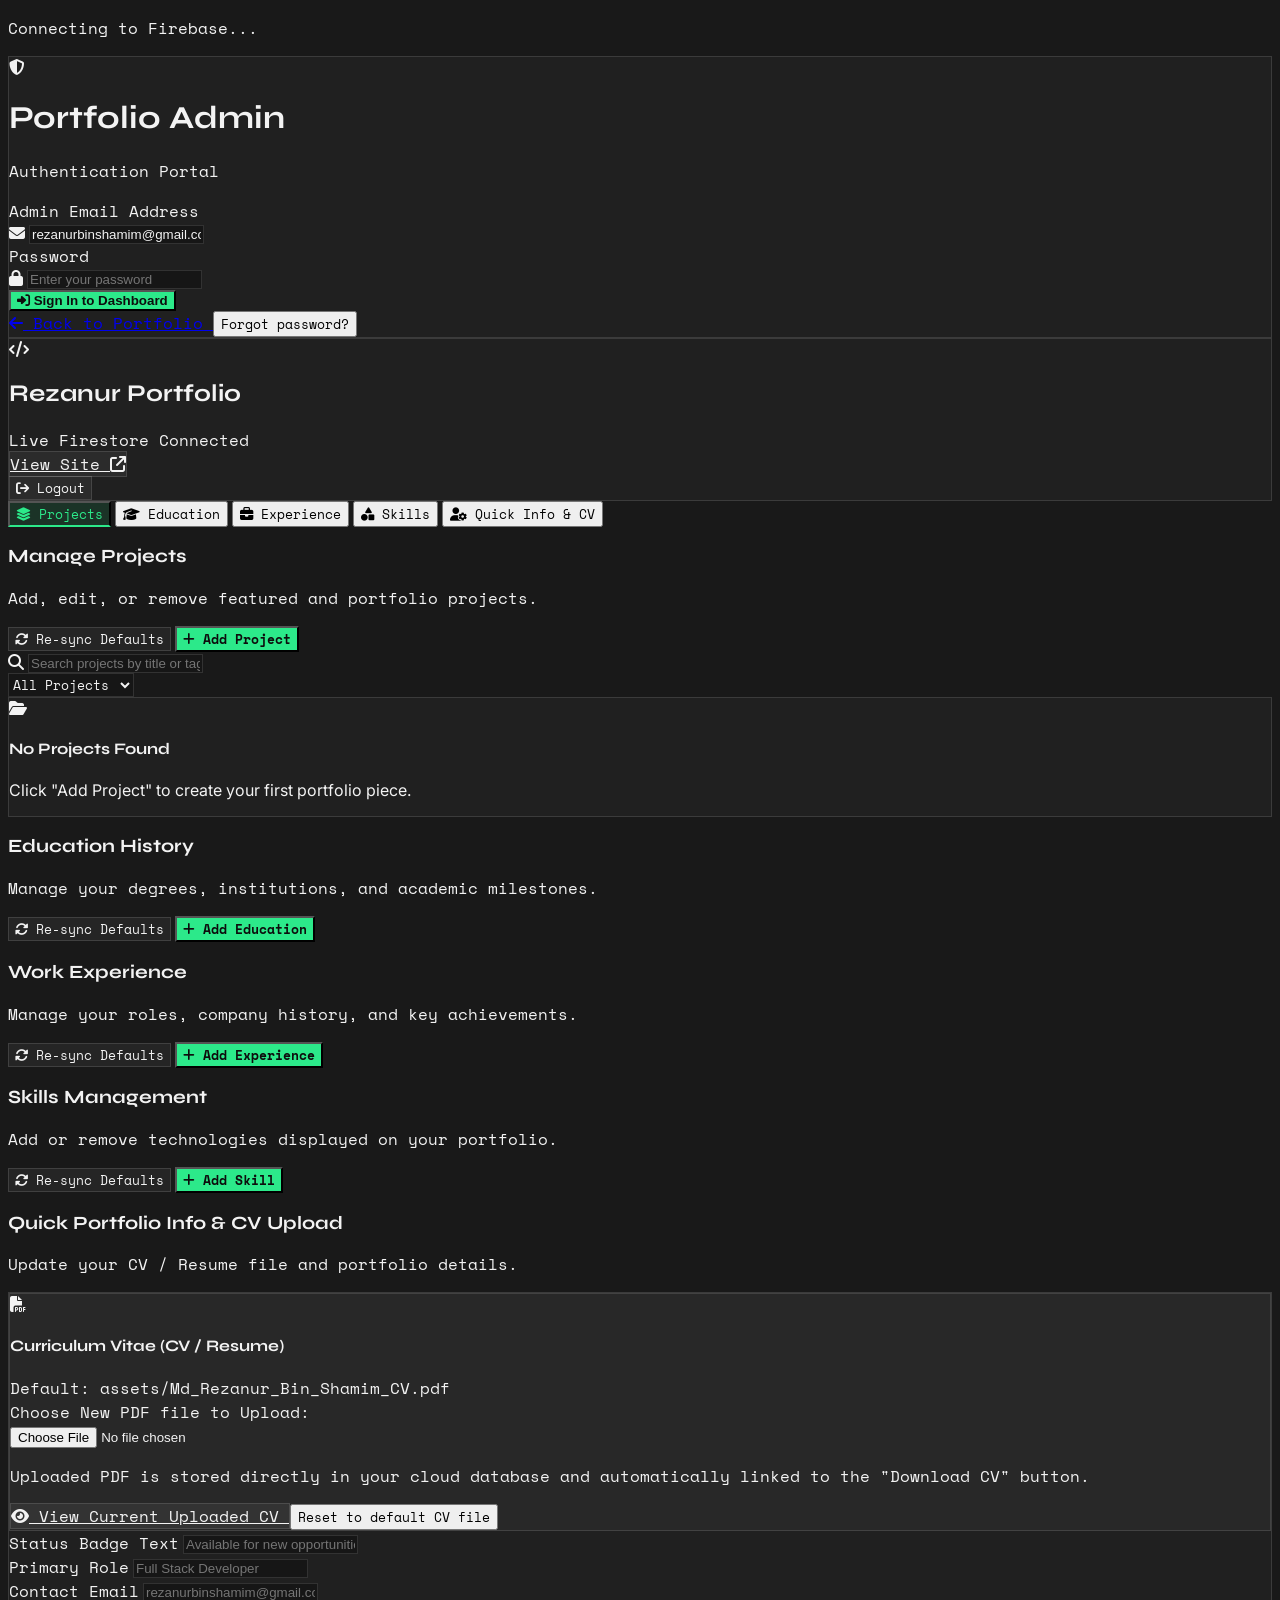
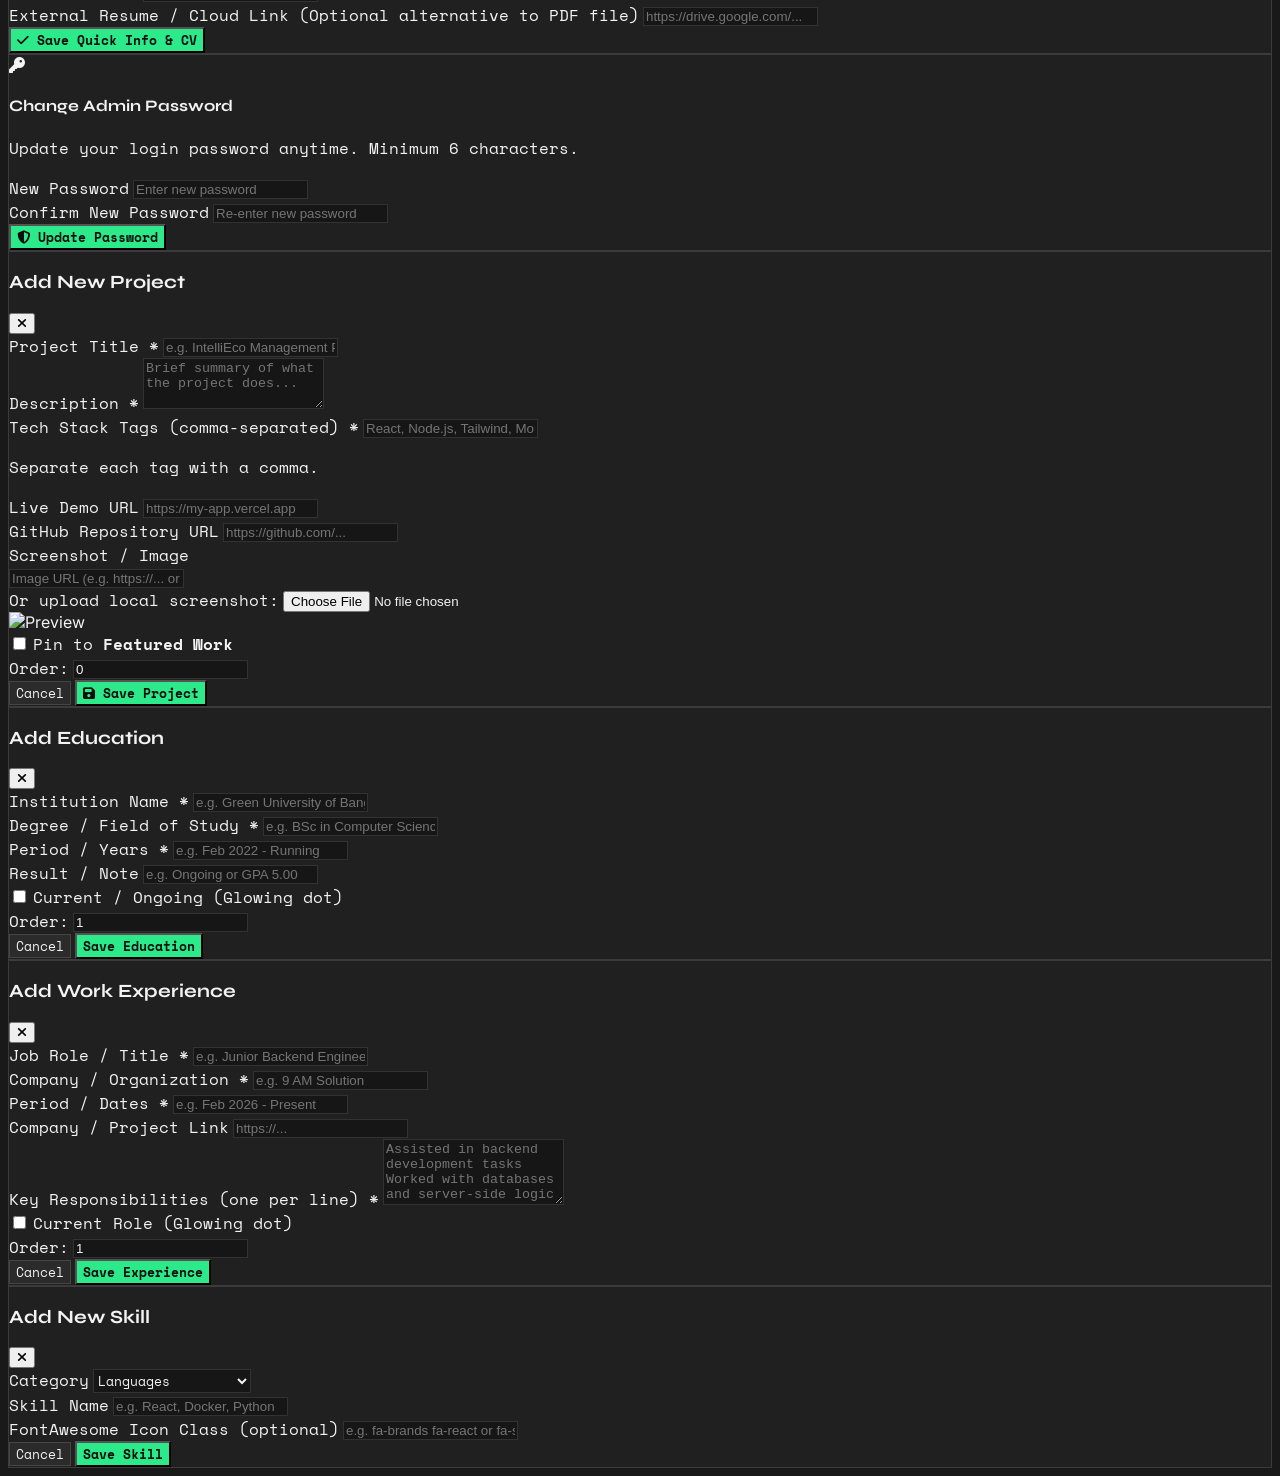
==== commit b5c4bbf7: "security: remove account creation and default password text from login UI" ====
--- a/admin.html
+++ b/admin.html
@@ -127,9 +127,8 @@
           <label class="block text-xs font-mono-code text-[#9d9da5] mb-1">Password</label>
           <div class="relative">
             <i class="fa-solid fa-lock absolute left-3 top-1/2 -translate-y-1/2 text-[#9d9da5] text-xs"></i>
-            <input type="password" id="authPassword" required placeholder="Enter password" class="input-field w-full pl-9 pr-3 py-2.5 rounded-lg text-sm" />
-          </div>
-          <p class="text-[11px] font-mono-code text-[#9d9da5] mt-1.5">Default password: <code class="text-[#2ce98a] bg-black/40 px-1.5 py-0.5 rounded font-bold">admin123456</code></p>
+            <input type="password" id="authPassword" required placeholder="Enter your password" class="input-field w-full pl-9 pr-3 py-2.5 rounded-lg text-sm" />
+          </div>
         </div>
 
         <button type="submit" id="authSubmitBtn" class="accent-btn w-full py-2.5 rounded-lg text-sm mt-2 flex items-center justify-center gap-2">
@@ -139,18 +138,12 @@
       </form>
 
       <div class="mt-6 pt-4 border-t border-[rgba(255,255,255,0.08)] flex items-center justify-between text-xs">
-        <button id="toggleAuthModeBtn" class="text-[#2ce98a] hover:underline font-mono-code">
-          Create Account
-        </button>
-        <button id="forgotPasswordBtn" class="text-[#9d9da5] hover:text-white font-mono-code">
-          Reset password link
-        </button>
-      </div>
-
-      <div class="mt-4 text-center">
-        <a href="index.html" class="text-xs text-[#9d9da5] hover:text-[#2ce98a] inline-flex items-center gap-1">
+        <a href="index.html" class="text-xs text-[#9d9da5] hover:text-[#2ce98a] inline-flex items-center gap-1 font-mono-code">
           <i class="fa-solid fa-arrow-left"></i> Back to Portfolio
         </a>
+        <button id="forgotPasswordBtn" class="text-[#9d9da5] hover:text-white font-mono-code">
+          Forgot password?
+        </button>
       </div>
     </div>
   </div>
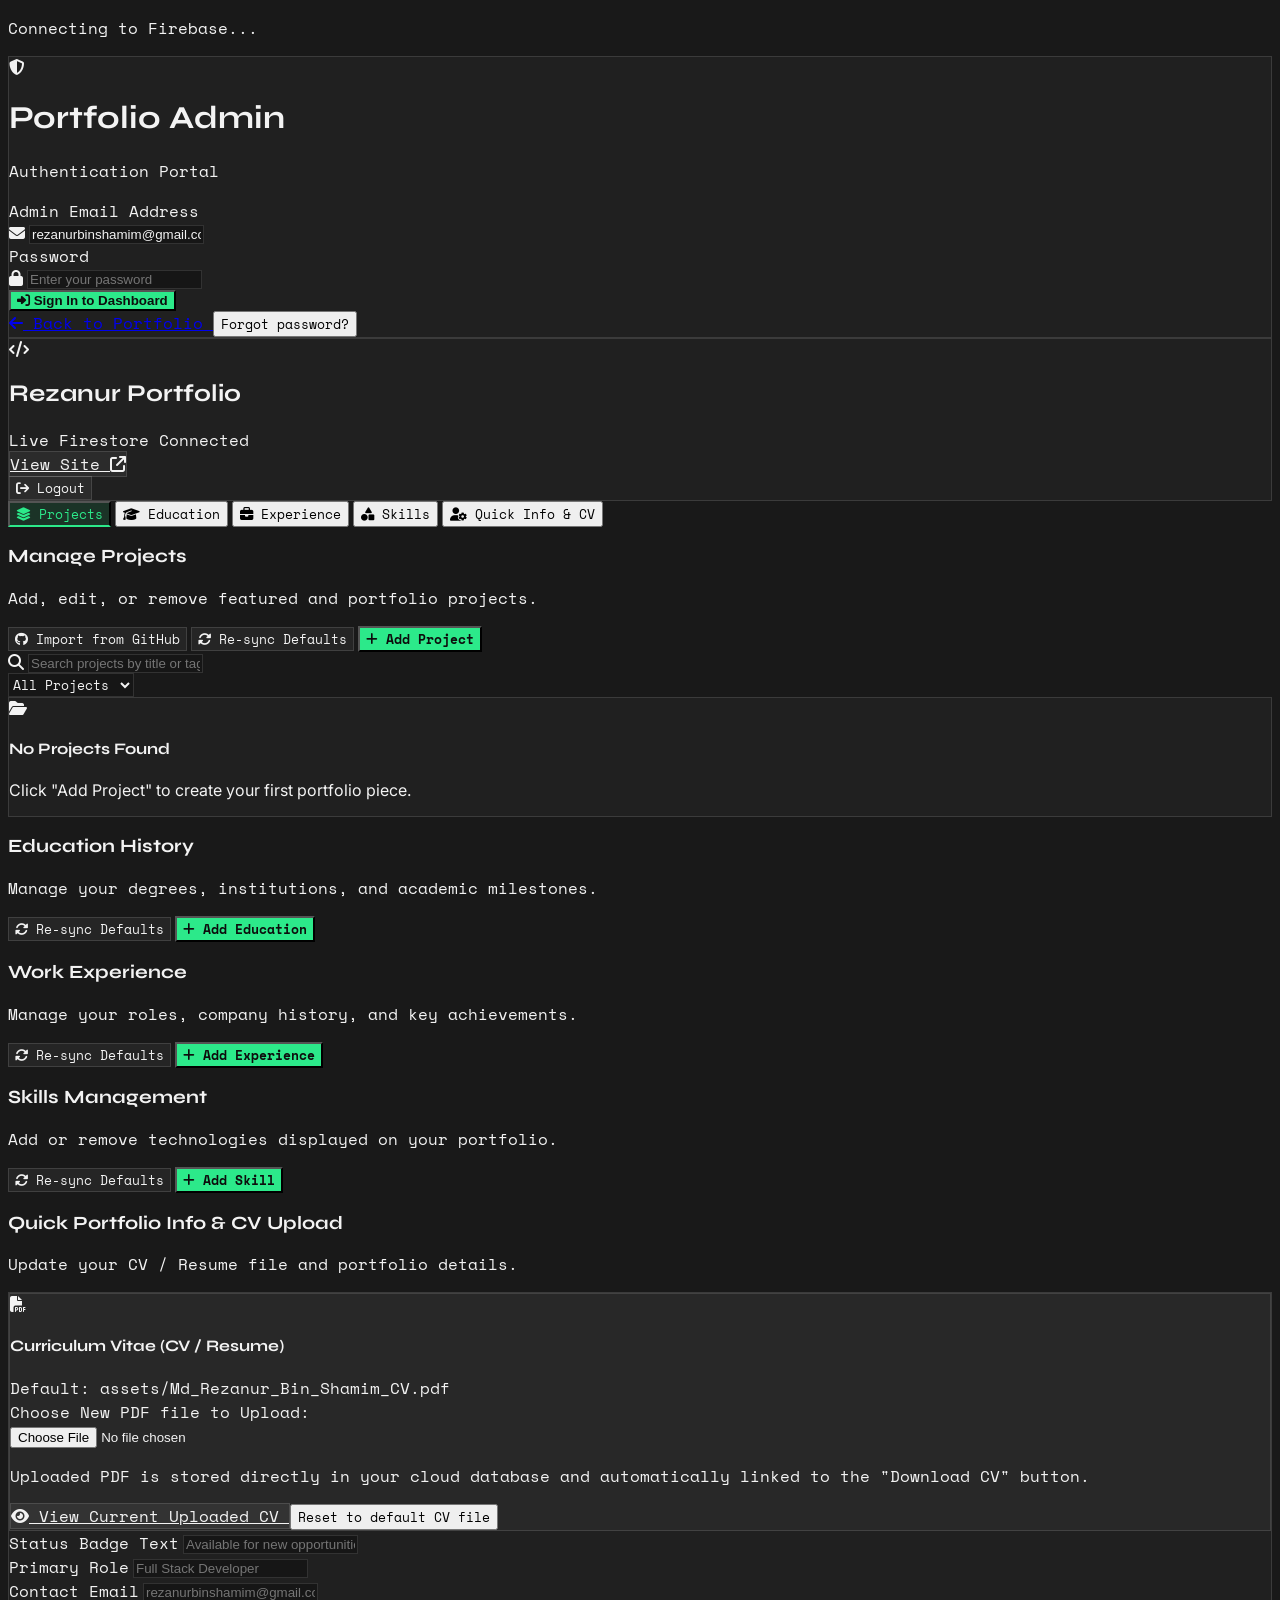
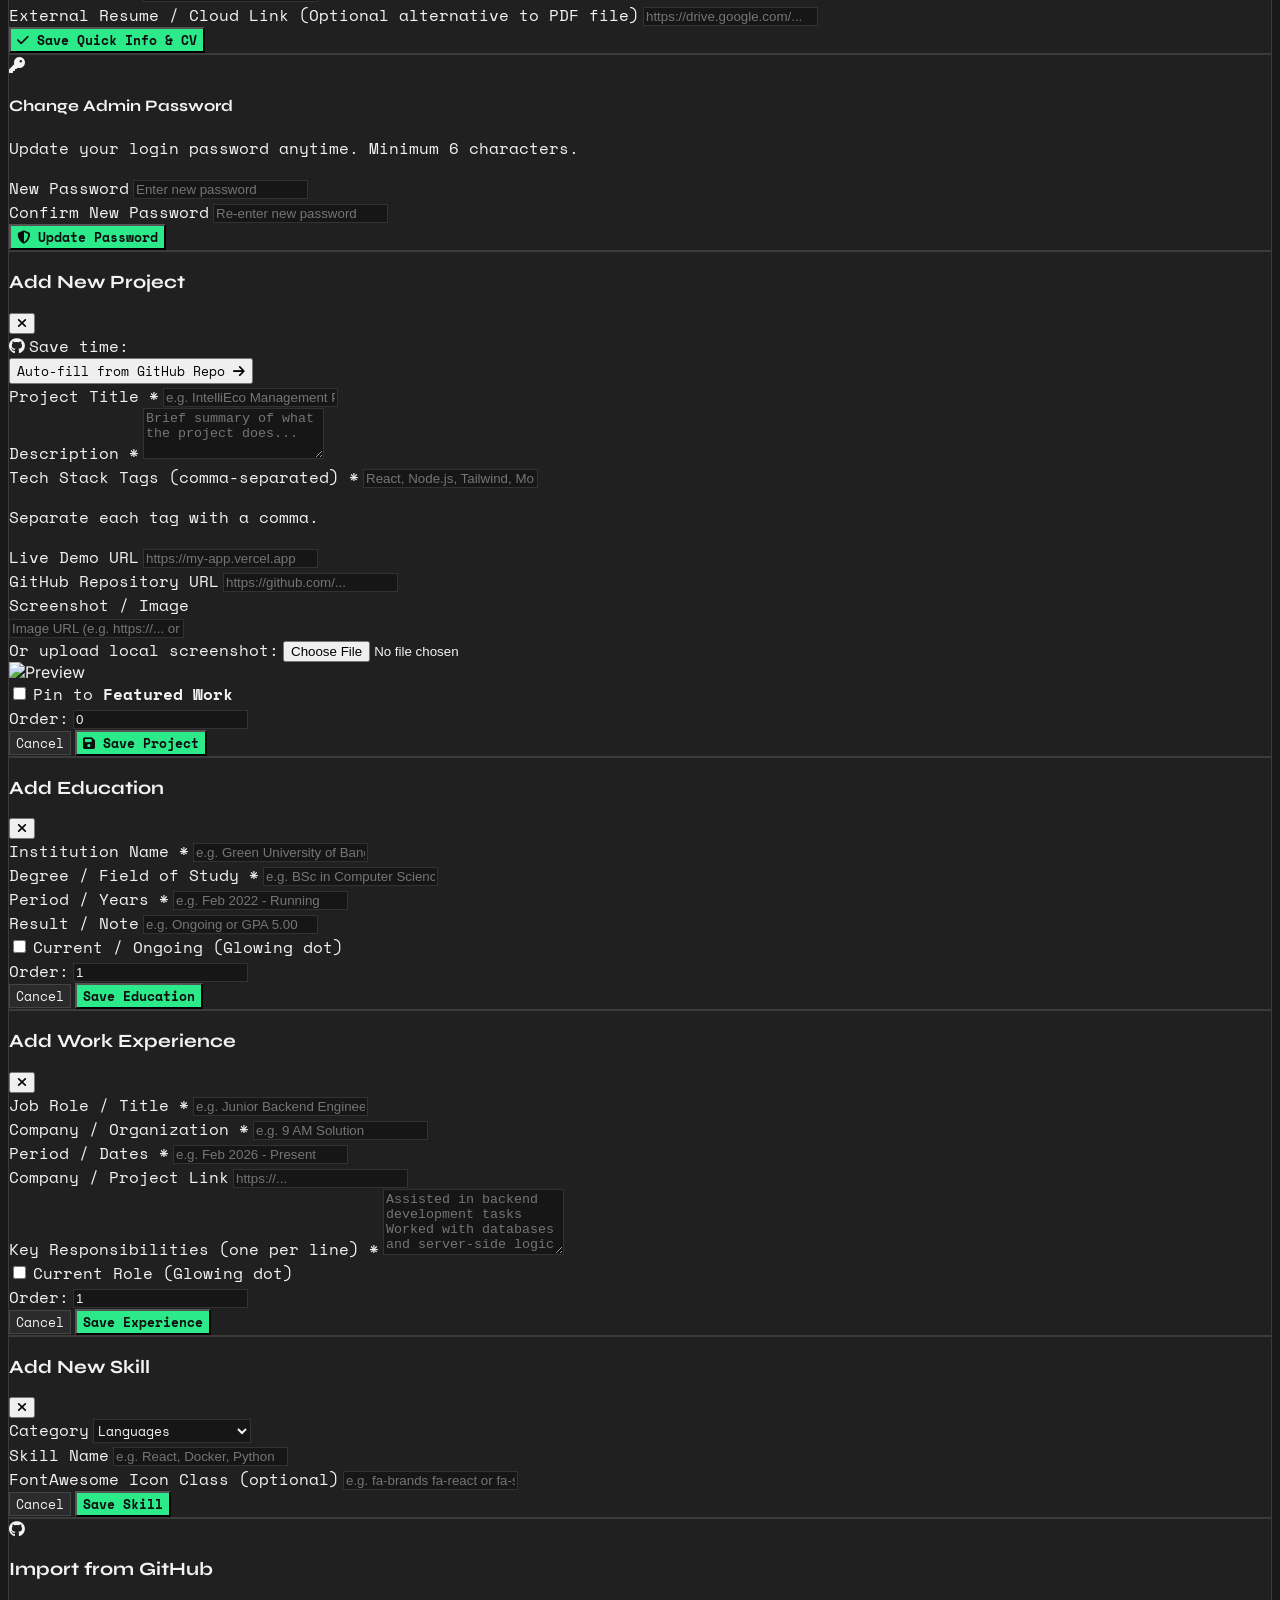
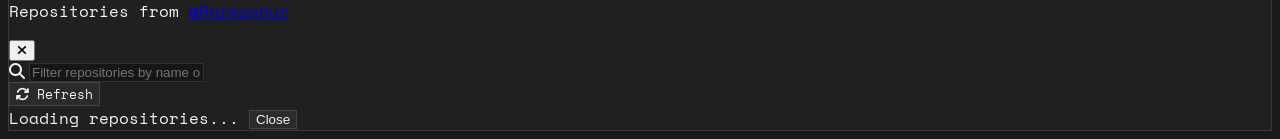
==== commit e0c9a832: "feat: add automatic GitHub repository import system in admin panel" ====
--- a/admin.html
+++ b/admin.html
@@ -210,6 +210,10 @@
             <p class="text-xs font-mono-code text-[#9d9da5]">Add, edit, or remove featured and portfolio projects.</p>
           </div>
           <div class="flex items-center gap-2 w-full sm:w-auto">
+            <button id="openGithubModalBtn" class="ghost-btn hover:border-[#2ce98a] text-[#2ce98a] px-3 py-2 rounded-lg text-xs font-mono-code flex items-center gap-1.5" title="Browse and import your GitHub repositories">
+              <i class="fa-brands fa-github text-sm"></i>
+              <span>Import from GitHub</span>
+            </button>
             <button id="importDefaultsBtn" class="ghost-btn px-3 py-2 rounded-lg text-xs font-mono-code flex items-center gap-1.5" title="Re-sync default projects into Firestore">
               <i class="fa-solid fa-rotate text-[#2ce98a]"></i>
               <span>Re-sync Defaults</span>
@@ -422,6 +426,17 @@
         </button>
       </div>
 
+      <div class="flex items-center justify-between bg-black/40 px-3.5 py-2.5 rounded-xl border border-[var(--line)]">
+        <div class="flex items-center gap-2">
+          <i class="fa-brands fa-github text-[#2ce98a] text-base"></i>
+          <span class="text-xs font-mono-code text-[#9d9da5]">Save time:</span>
+        </div>
+        <button type="button" id="quickGithubRepoBtn" class="text-xs text-[#2ce98a] hover:underline font-mono-code flex items-center gap-1.5">
+          <span>Auto-fill from GitHub Repo</span>
+          <i class="fa-solid fa-arrow-right text-[10px]"></i>
+        </button>
+      </div>
+
       <form id="projectForm" class="space-y-4">
         <input type="hidden" id="projectId" />
 
@@ -630,6 +645,48 @@
     </div>
   </div>
 
+  <!-- ================= GITHUB REPOS IMPORT MODAL ================= -->
+  <div id="githubModal" class="hidden fixed inset-0 z-50 bg-black/80 backdrop-blur-sm flex items-center justify-center p-4 overflow-y-auto">
+    <div class="panel max-w-2xl w-full rounded-2xl p-6 sm:p-8 space-y-5 my-8 max-h-[85vh] flex flex-col">
+      <div class="flex items-center justify-between border-b border-[var(--line)] pb-4">
+        <div class="flex items-center gap-3">
+          <div class="w-9 h-9 rounded-xl bg-white/10 border border-white/15 flex items-center justify-center text-white text-lg">
+            <i class="fa-brands fa-github"></i>
+          </div>
+          <div>
+            <h3 class="font-syne text-lg font-bold">Import from GitHub</h3>
+            <p class="text-xs font-mono-code text-[#9d9da5]">Repositories from <a href="https://github.com/Rnrezanur" target="_blank" class="text-[#2ce98a] hover:underline font-semibold">@Rnrezanur</a></p>
+          </div>
+        </div>
+        <button id="closeGithubModalBtn" class="text-[#9d9da5] hover:text-white text-lg">
+          <i class="fa-solid fa-xmark"></i>
+        </button>
+      </div>
+
+      <!-- Search & Refresh bar -->
+      <div class="flex items-center gap-3">
+        <div class="relative flex-1">
+          <i class="fa-solid fa-magnifying-glass absolute left-3 top-1/2 -translate-y-1/2 text-xs text-[#9d9da5]"></i>
+          <input type="text" id="githubSearchInput" placeholder="Filter repositories by name or language..." class="input-field w-full pl-9 pr-3 py-2 rounded-lg text-xs" />
+        </div>
+        <button id="refreshGithubBtn" class="ghost-btn px-3 py-2 rounded-lg text-xs font-mono-code flex items-center gap-1.5" title="Refresh repositories from GitHub">
+          <i class="fa-solid fa-arrows-rotate"></i>
+          <span>Refresh</span>
+        </button>
+      </div>
+
+      <!-- Repos List Container (Scrollable) -->
+      <div id="githubReposList" class="overflow-y-auto space-y-3 flex-1 pr-1 min-h-[300px]">
+        <!-- Dynamically rendered -->
+      </div>
+
+      <div class="pt-3 border-t border-[var(--line)] flex items-center justify-between text-xs font-mono-code text-[#9d9da5]">
+        <span id="githubReposCount">Loading repositories...</span>
+        <button id="closeGithubModalFooterBtn" class="ghost-btn px-4 py-1.5 rounded-lg text-xs">Close</button>
+      </div>
+    </div>
+  </div>
+
   <!-- Admin Application Logic -->
   <script src="admin.js"></script>
 </body>
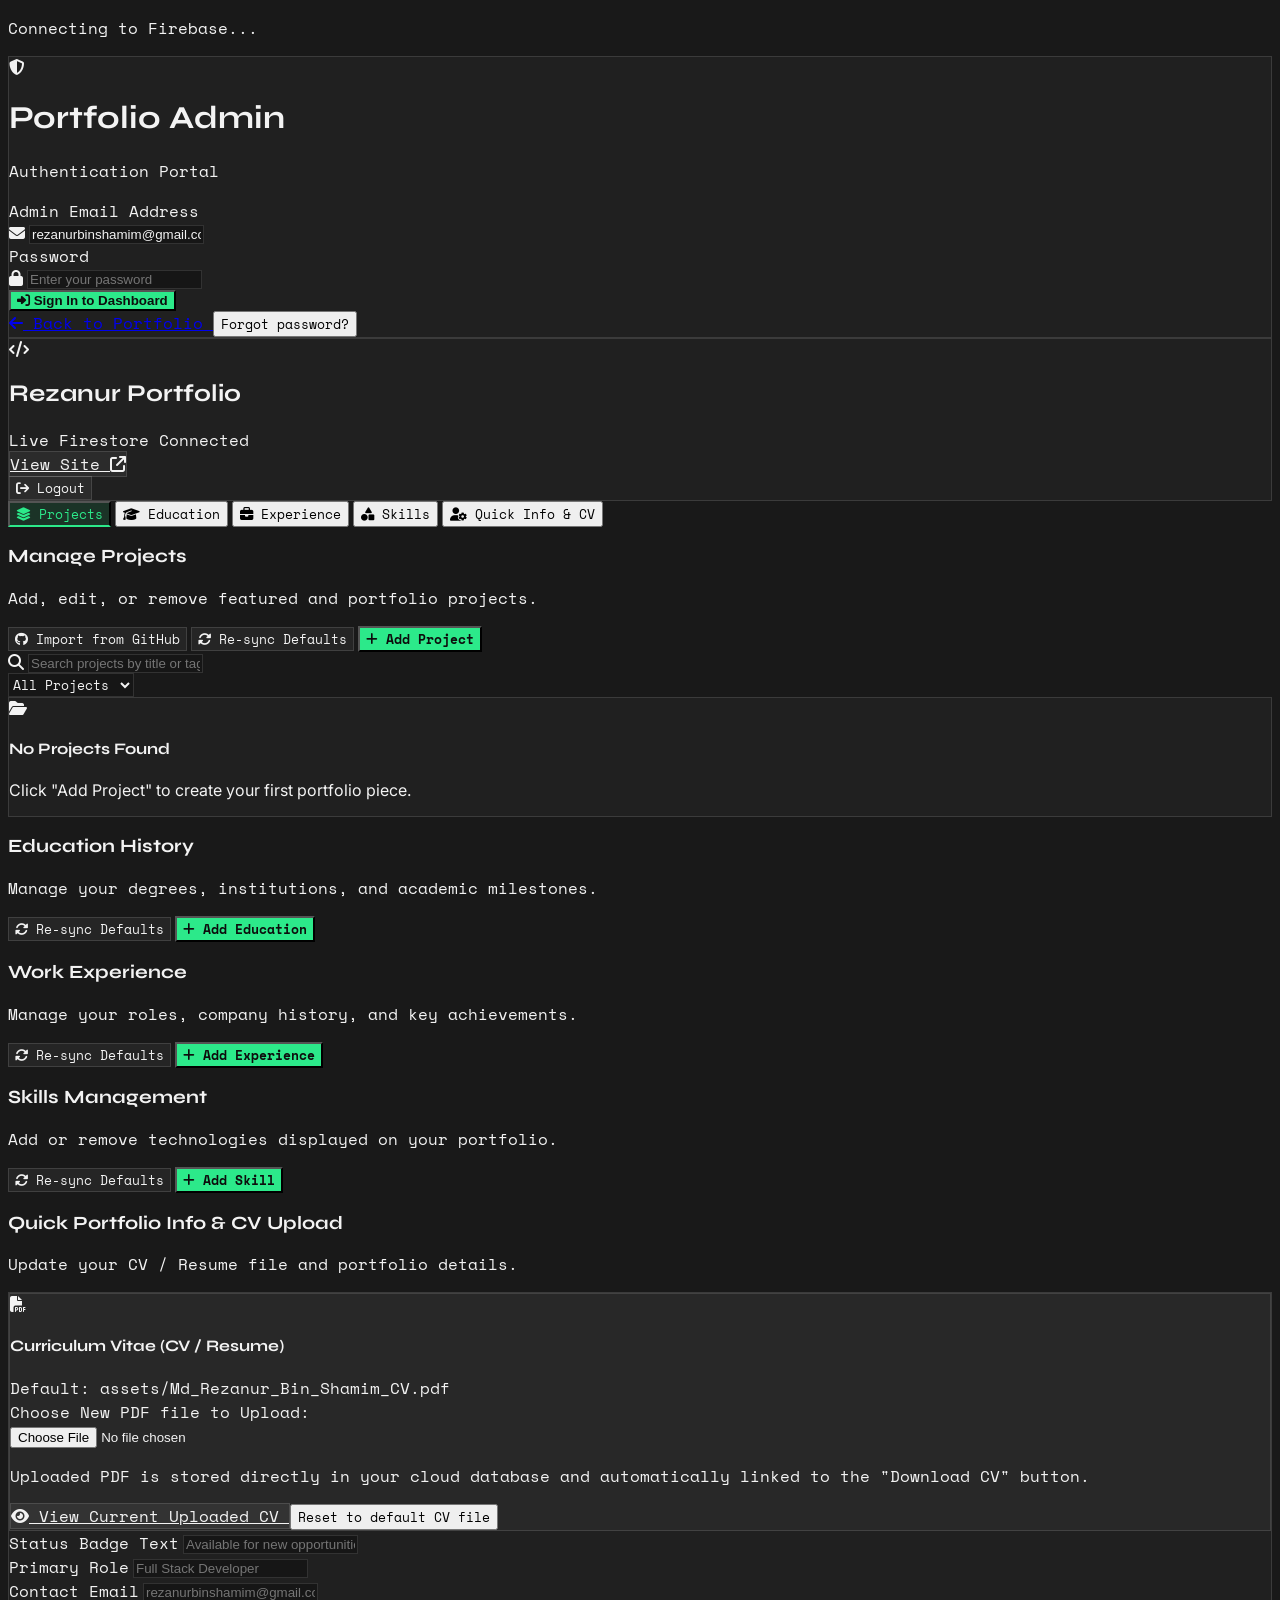
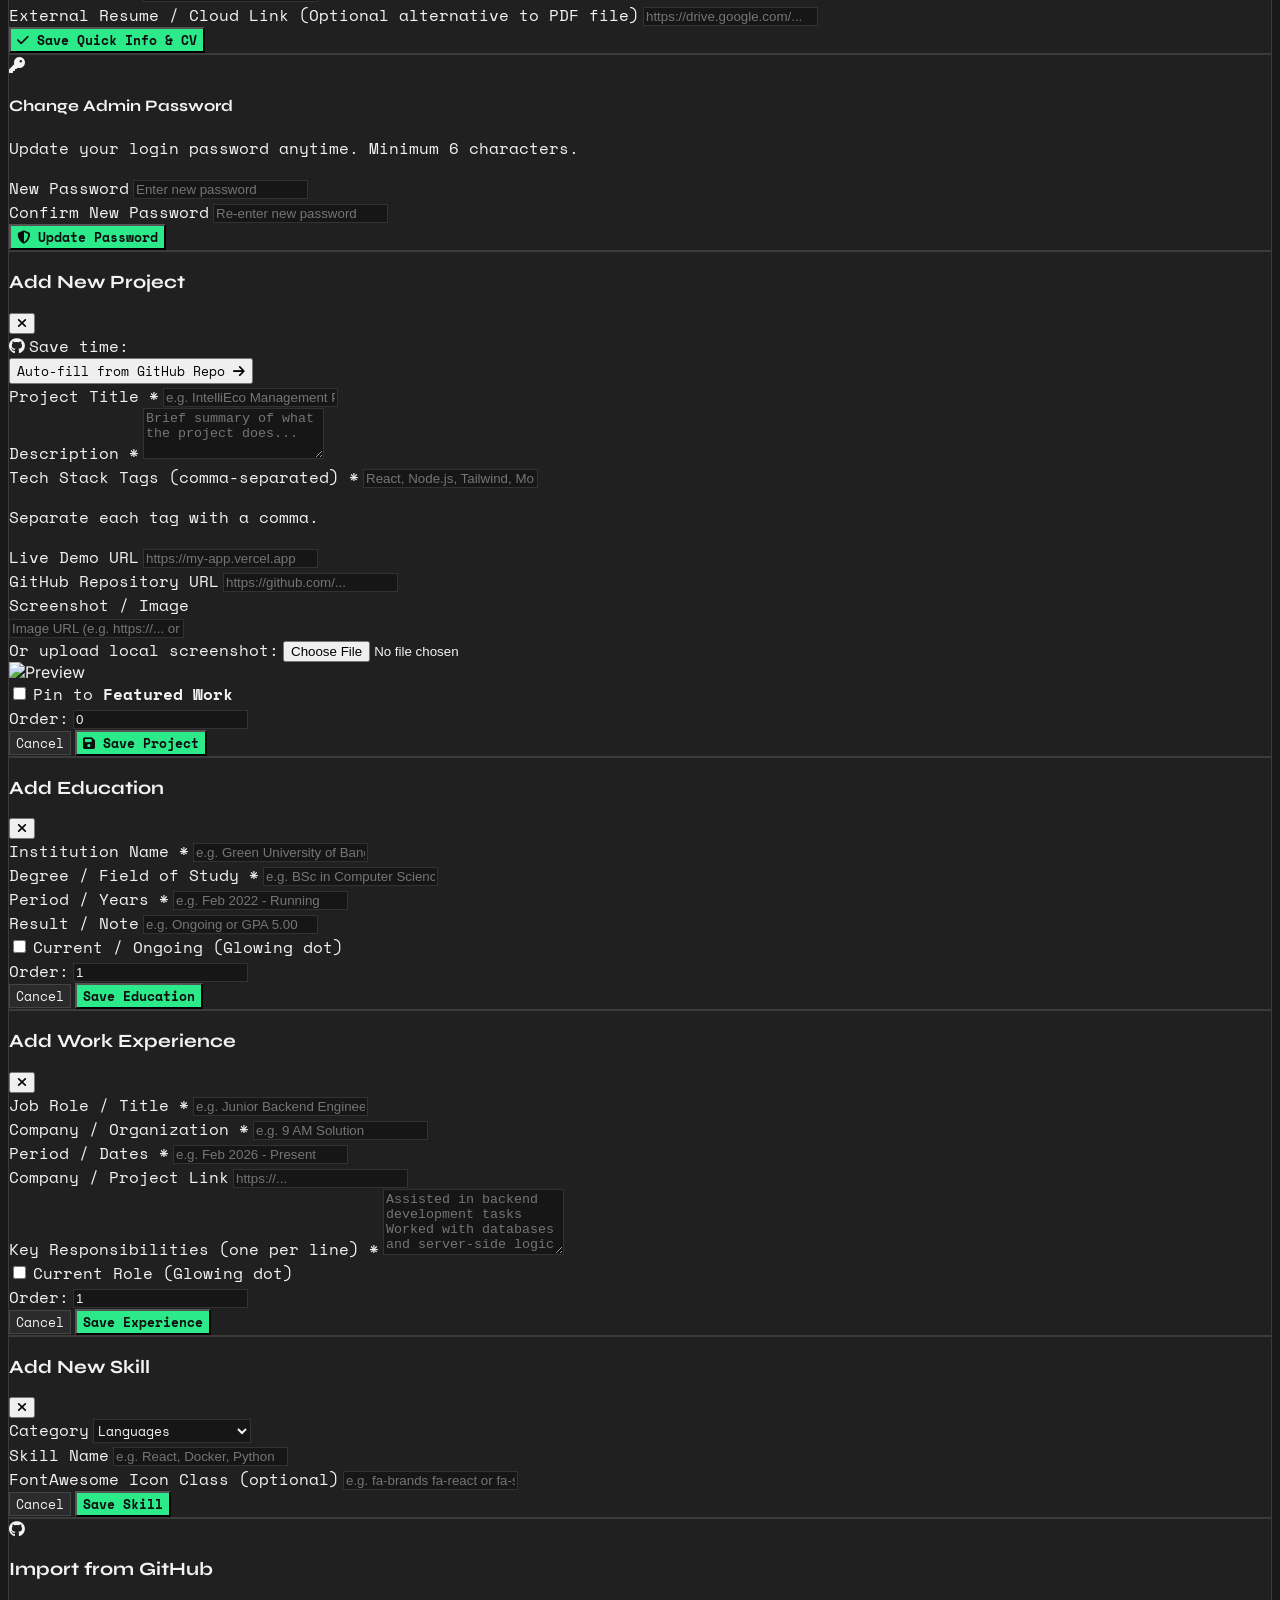
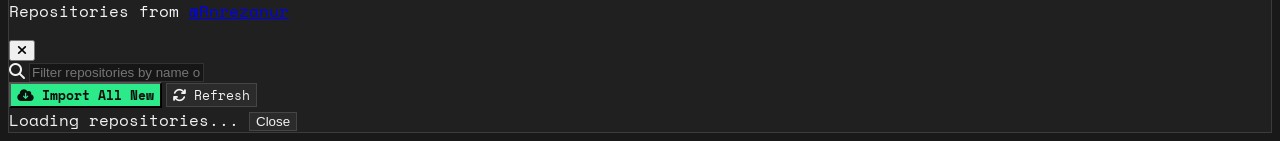
==== commit 321f0498: "feat: add 1-click 'Import All New' button for GitHub repositories" ====
--- a/admin.html
+++ b/admin.html
@@ -663,16 +663,22 @@
         </button>
       </div>
 
-      <!-- Search & Refresh bar -->
-      <div class="flex items-center gap-3">
+      <!-- Search & Actions bar -->
+      <div class="flex flex-col sm:flex-row items-stretch sm:items-center gap-2.5">
         <div class="relative flex-1">
           <i class="fa-solid fa-magnifying-glass absolute left-3 top-1/2 -translate-y-1/2 text-xs text-[#9d9da5]"></i>
           <input type="text" id="githubSearchInput" placeholder="Filter repositories by name or language..." class="input-field w-full pl-9 pr-3 py-2 rounded-lg text-xs" />
         </div>
-        <button id="refreshGithubBtn" class="ghost-btn px-3 py-2 rounded-lg text-xs font-mono-code flex items-center gap-1.5" title="Refresh repositories from GitHub">
-          <i class="fa-solid fa-arrows-rotate"></i>
-          <span>Refresh</span>
-        </button>
+        <div class="flex items-center gap-2">
+          <button id="importAllGithubBtn" class="accent-btn px-3 py-2 rounded-lg text-xs font-mono-code flex items-center gap-1.5" title="Import all non-added repositories with 1 click">
+            <i class="fa-solid fa-cloud-arrow-down"></i>
+            <span>Import All New</span>
+          </button>
+          <button id="refreshGithubBtn" class="ghost-btn px-3 py-2 rounded-lg text-xs font-mono-code flex items-center gap-1.5" title="Refresh repositories from GitHub">
+            <i class="fa-solid fa-arrows-rotate"></i>
+            <span>Refresh</span>
+          </button>
+        </div>
       </div>
 
       <!-- Repos List Container (Scrollable) -->
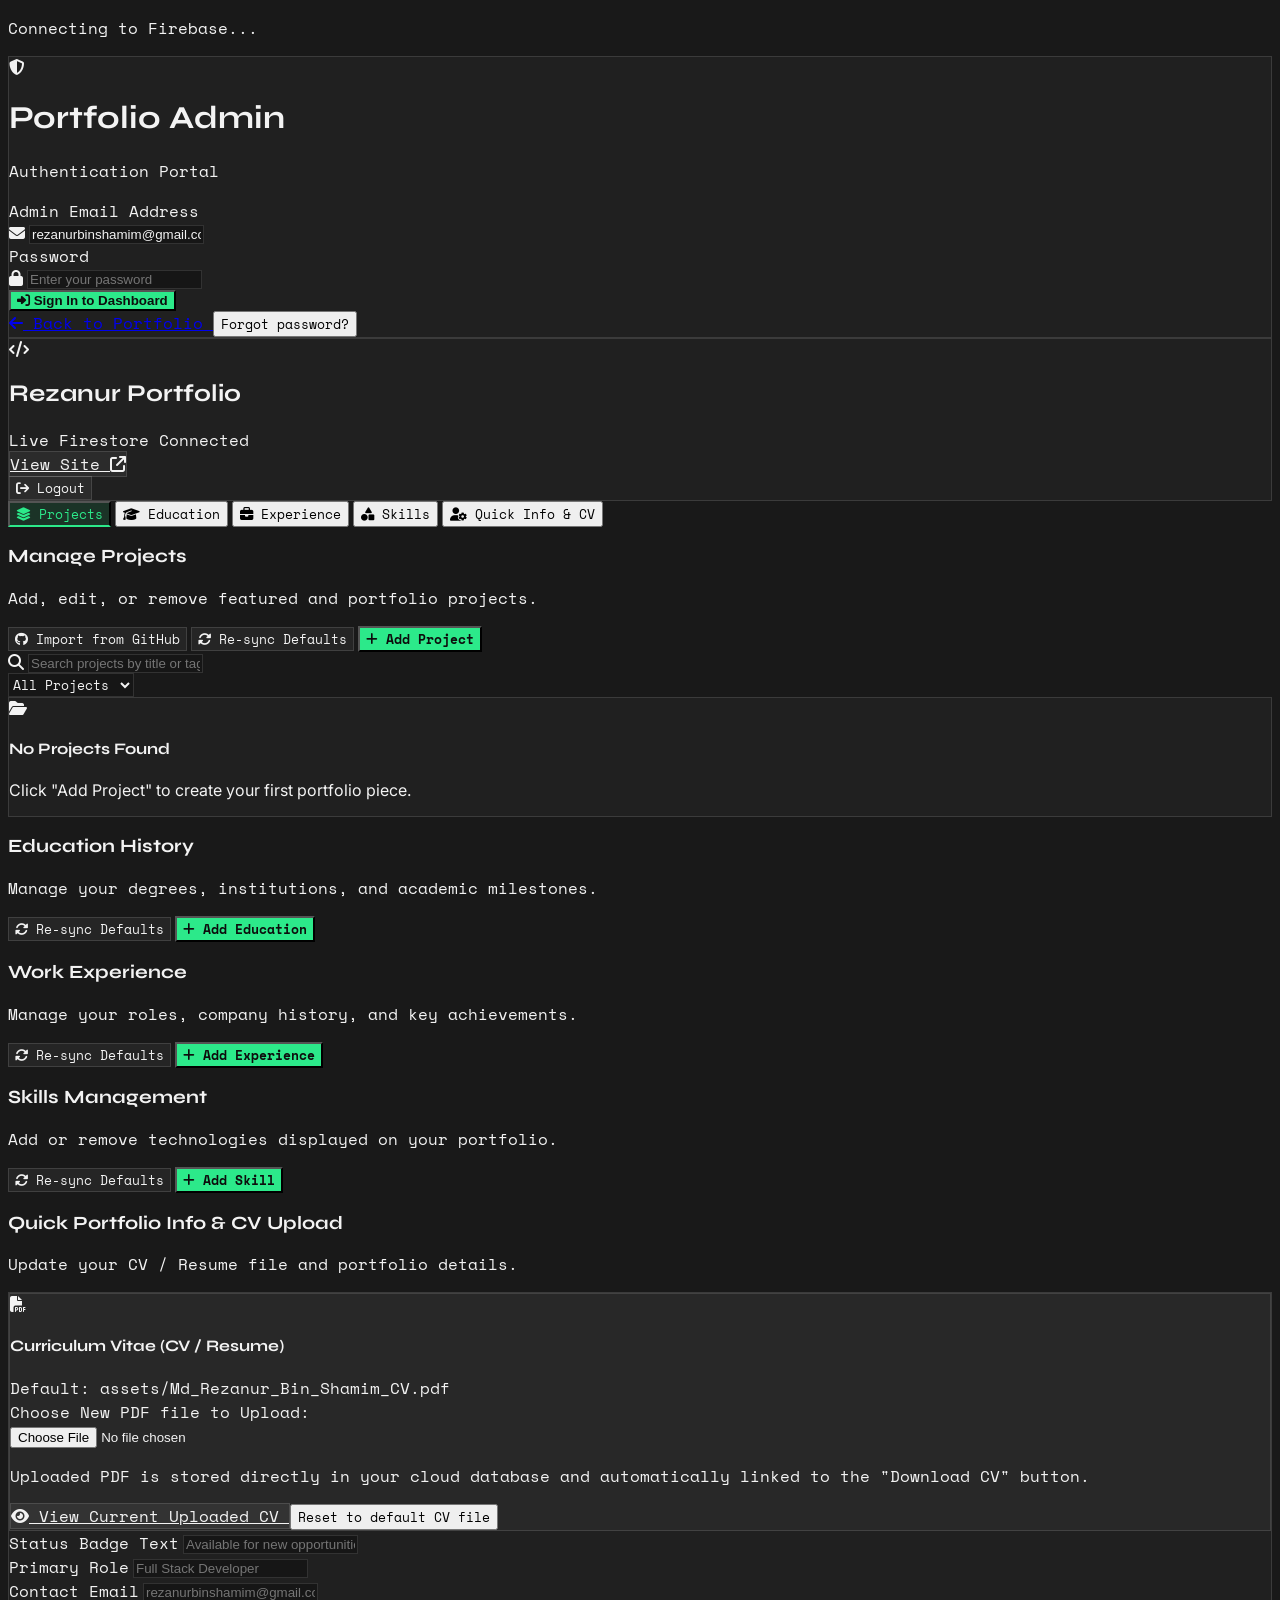
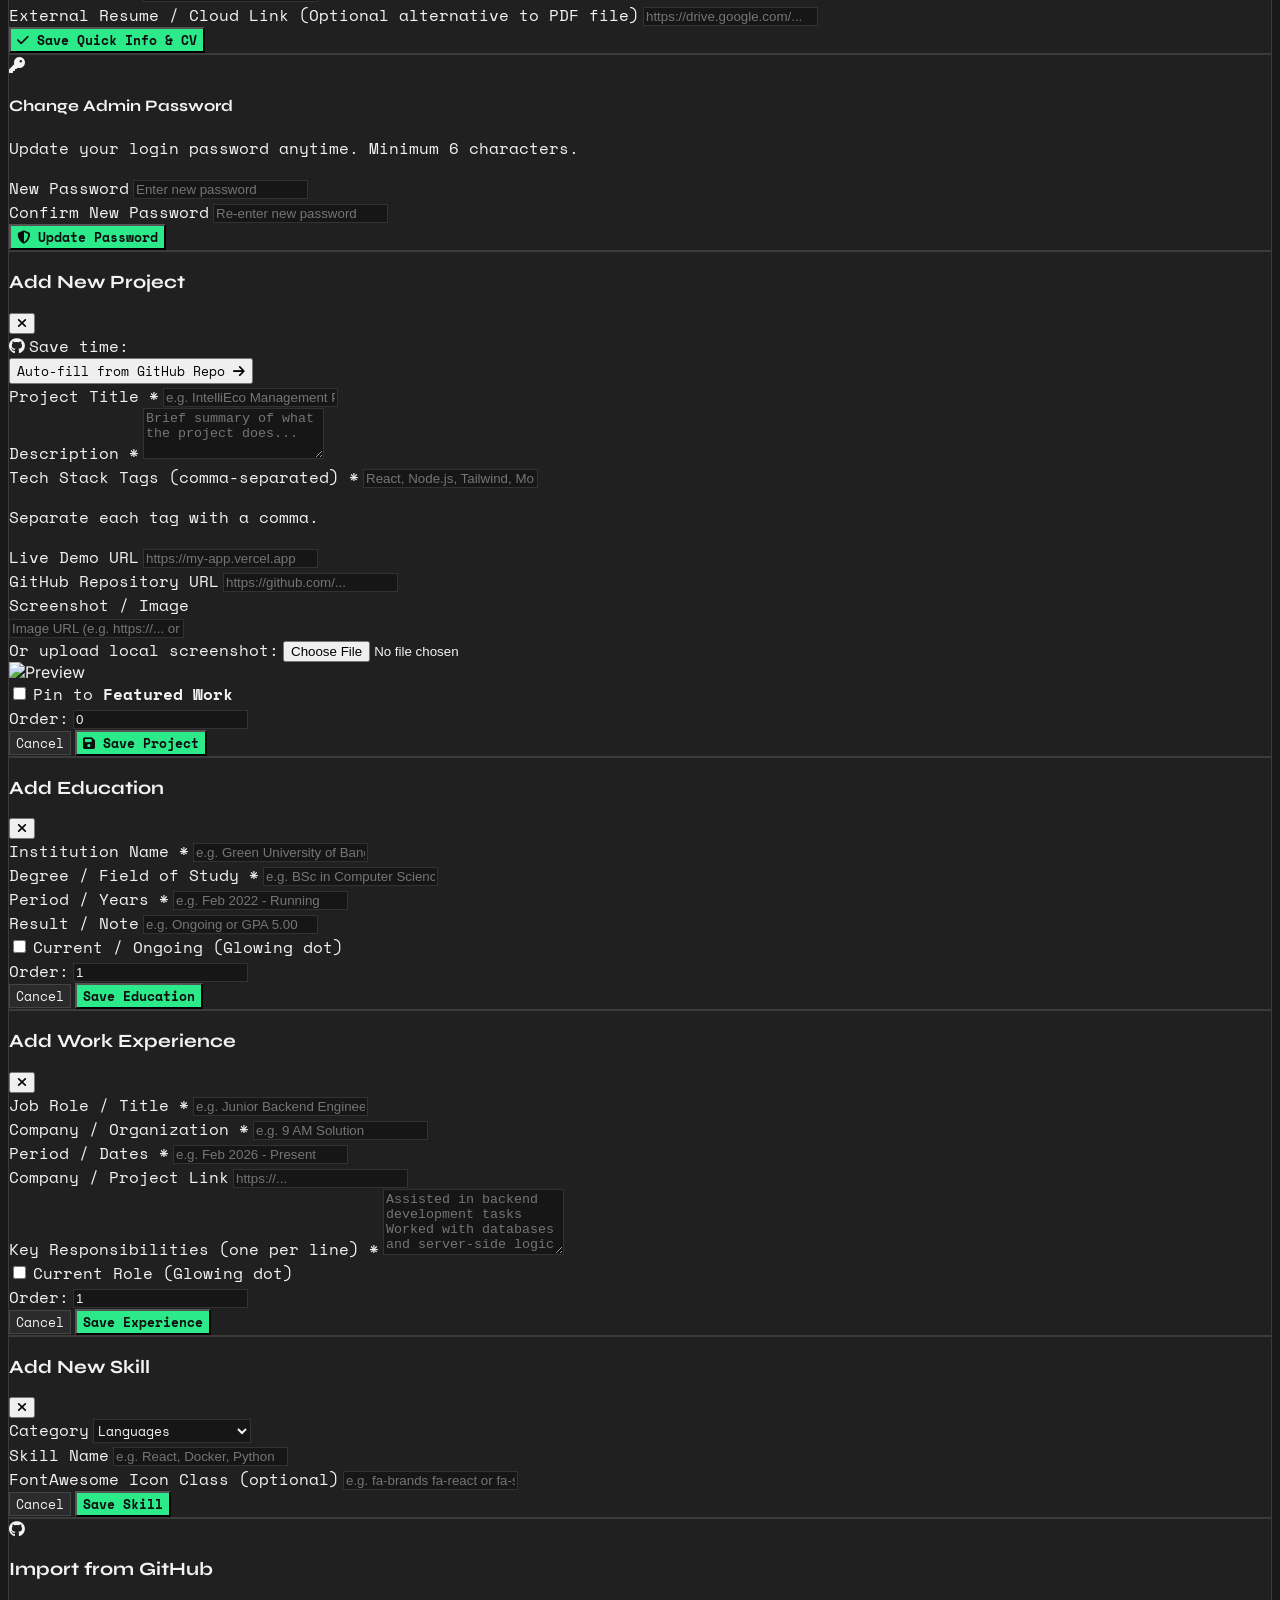
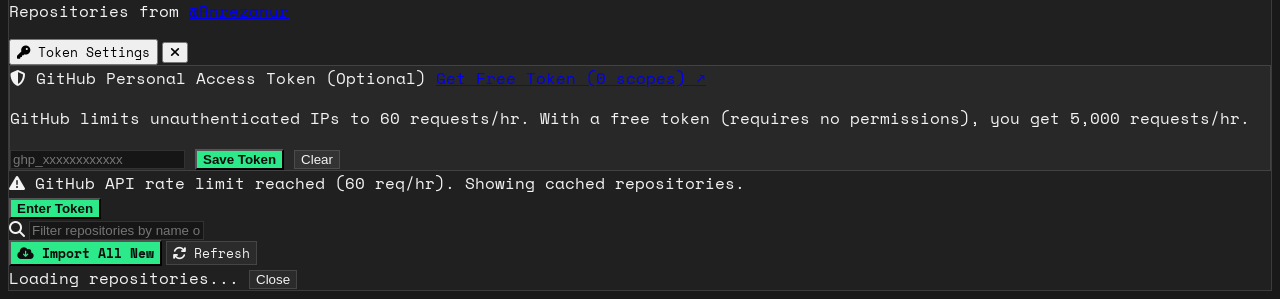
==== commit 2e670bb6: "fix: resolve GitHub 403 rate limit with offline cache fallback, token settings, and resilient UI" ====
--- a/admin.html
+++ b/admin.html
@@ -658,9 +658,37 @@
             <p class="text-xs font-mono-code text-[#9d9da5]">Repositories from <a href="https://github.com/Rnrezanur" target="_blank" class="text-[#2ce98a] hover:underline font-semibold">@Rnrezanur</a></p>
           </div>
         </div>
-        <button id="closeGithubModalBtn" class="text-[#9d9da5] hover:text-white text-lg">
-          <i class="fa-solid fa-xmark"></i>
-        </button>
+        <div class="flex items-center gap-2">
+          <button type="button" id="toggleGithubTokenBtn" class="text-[11px] font-mono-code text-[#9d9da5] hover:text-[#2ce98a] flex items-center gap-1.5 px-2.5 py-1.5 rounded-lg border border-white/10 hover:border-[#2ce98a]/30 transition-all">
+            <i class="fa-solid fa-key text-[10px] text-[#2ce98a]"></i> <span id="githubTokenBtnText">Token Settings</span>
+          </button>
+          <button id="closeGithubModalBtn" class="text-[#9d9da5] hover:text-white text-lg ml-2">
+            <i class="fa-solid fa-xmark"></i>
+          </button>
+        </div>
+      </div>
+
+      <!-- Optional Token input bar (prevents 403 rate limits) -->
+      <div id="githubTokenCard" class="hidden panel-soft rounded-xl p-3 border border-[#2ce98a]/30 space-y-2 text-xs font-mono-code">
+        <div class="flex items-center justify-between">
+          <span class="text-white font-semibold flex items-center gap-1.5"><i class="fa-solid fa-shield-halved text-[#2ce98a]"></i> GitHub Personal Access Token (Optional)</span>
+          <a href="https://github.com/settings/tokens/new" target="_blank" class="text-[10px] text-[#2ce98a] hover:underline">Get Free Token (0 scopes) &nearr;</a>
+        </div>
+        <p class="text-[11px] text-[#9d9da5]">GitHub limits unauthenticated IPs to 60 requests/hr. With a free token (requires no permissions), you get 5,000 requests/hr.</p>
+        <div class="flex items-center gap-2">
+          <input type="password" id="githubTokenInput" placeholder="ghp_xxxxxxxxxxxx" class="input-field flex-1 px-3 py-1.5 text-xs rounded-lg" />
+          <button type="button" id="saveGithubTokenBtn" class="accent-btn px-3 py-1.5 rounded-lg text-xs">Save Token</button>
+          <button type="button" id="clearGithubTokenBtn" class="ghost-btn px-2.5 py-1.5 rounded-lg text-xs hover:text-red-400">Clear</button>
+        </div>
+      </div>
+
+      <!-- Rate Limit Alert Notice (Shown if rate limited or using cache) -->
+      <div id="githubRateLimitBanner" class="hidden p-3 rounded-xl bg-yellow-950/40 border border-yellow-500/30 text-yellow-300 text-xs font-mono-code flex items-start justify-between gap-2">
+        <div class="flex items-start gap-2">
+          <i class="fa-solid fa-triangle-exclamation text-sm shrink-0 mt-0.5 text-yellow-400"></i>
+          <span id="githubRateLimitText">GitHub API rate limit reached (60 req/hr). Showing cached repositories.</span>
+        </div>
+        <button type="button" id="rateLimitAddTokenBtn" class="accent-btn text-[10px] px-2.5 py-1 rounded shrink-0">Enter Token</button>
       </div>
 
       <!-- Search & Actions bar -->
